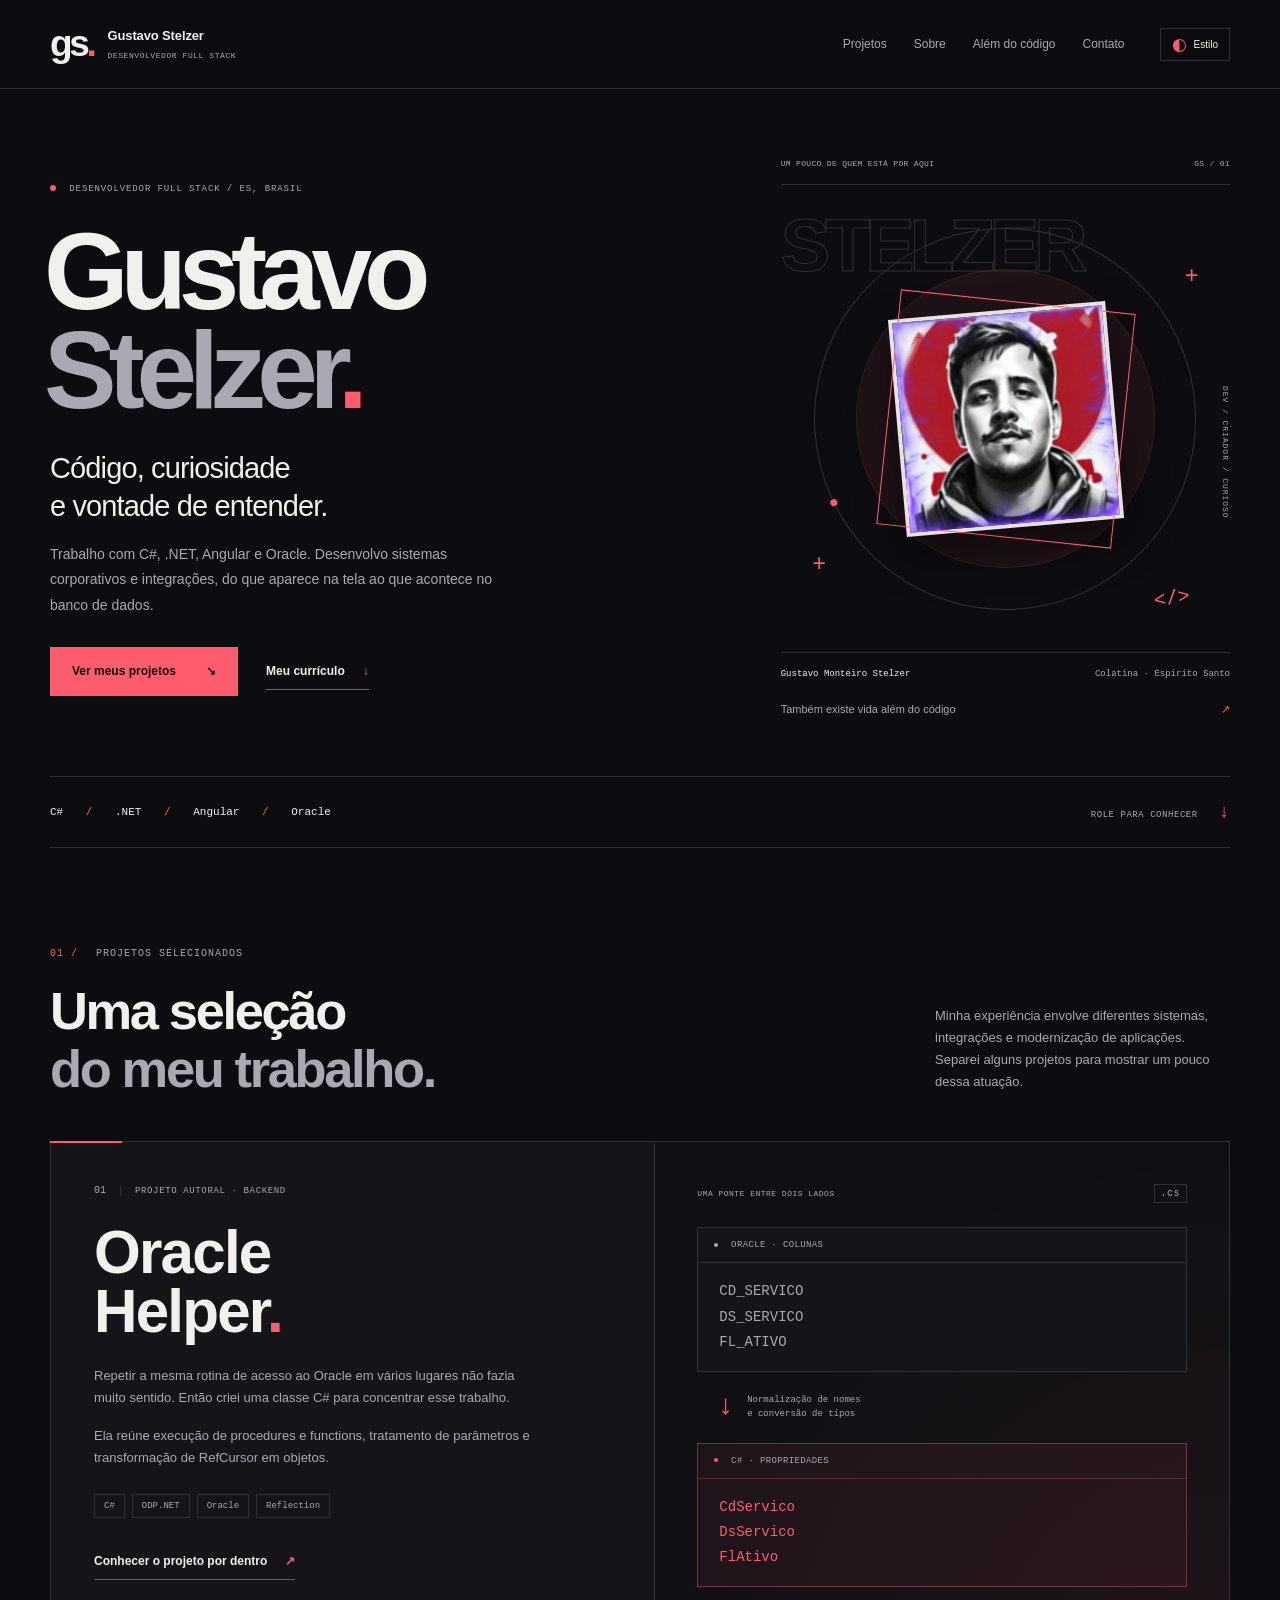
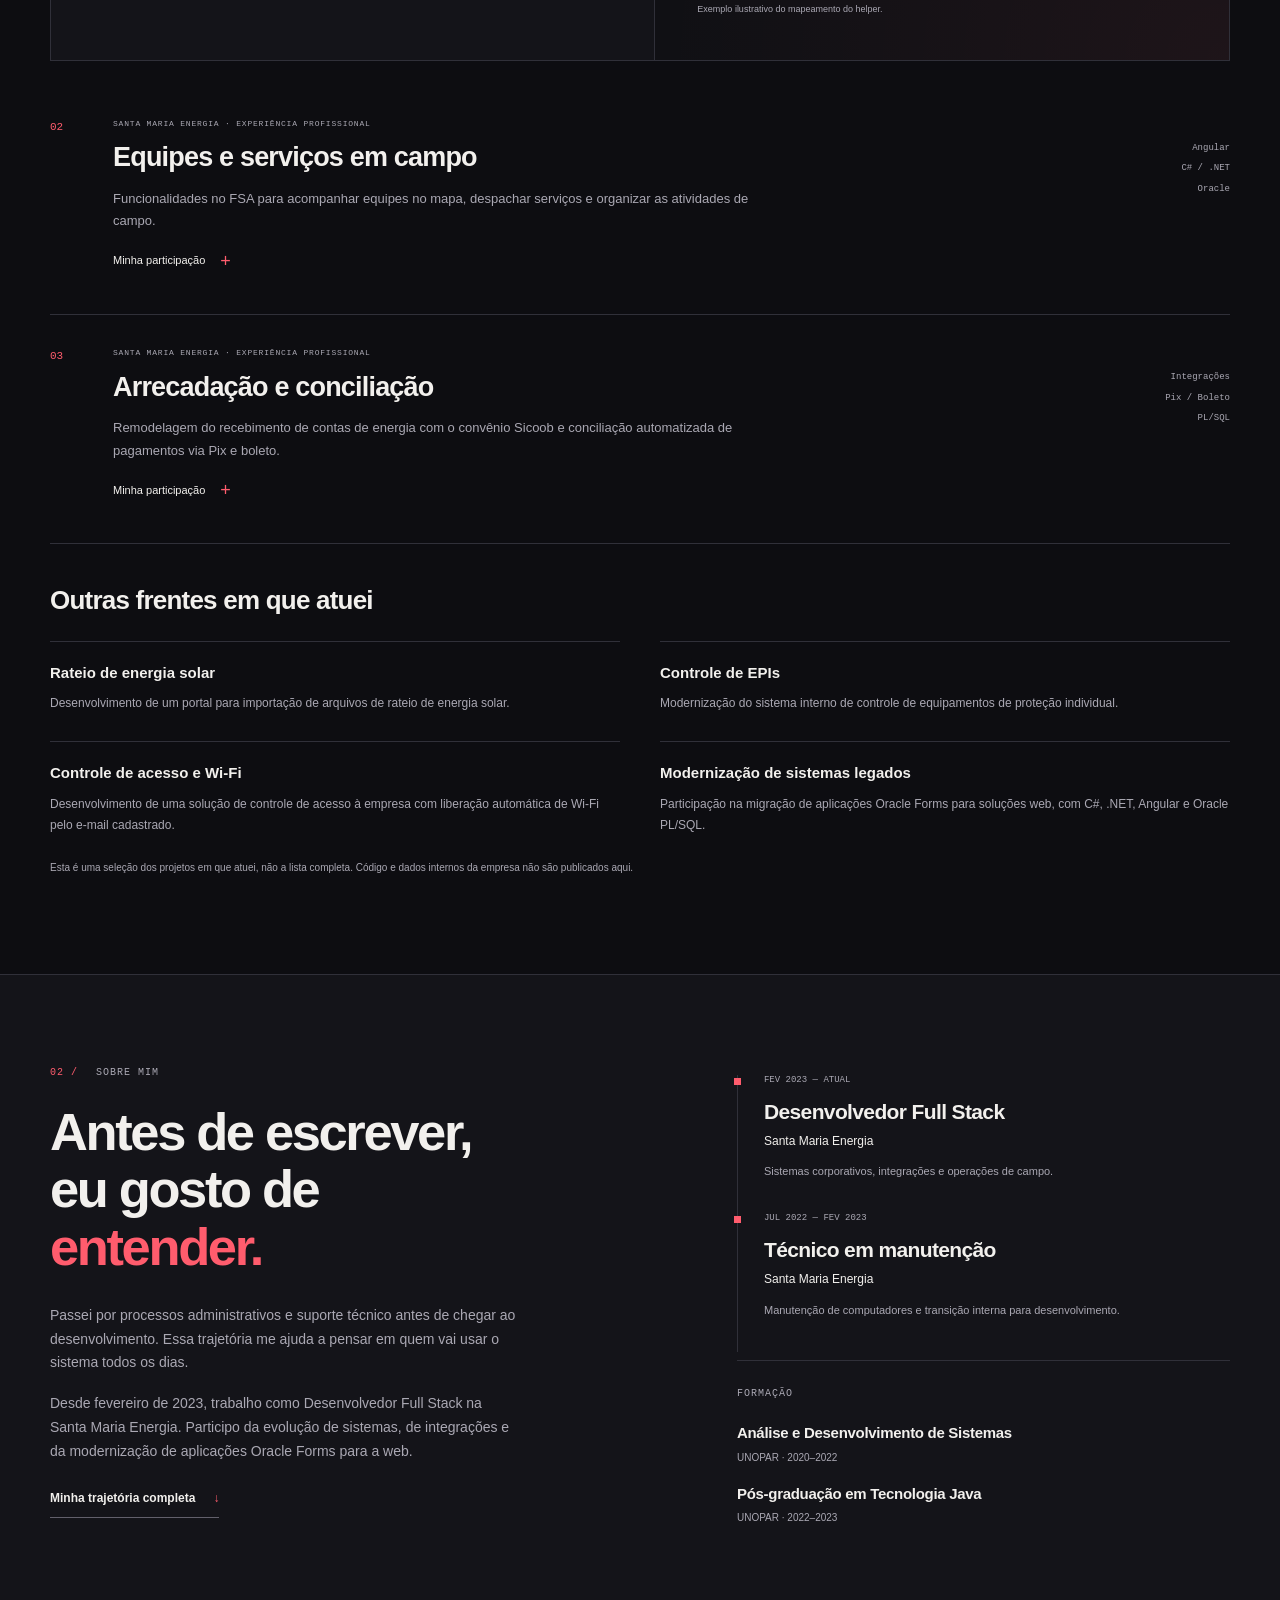
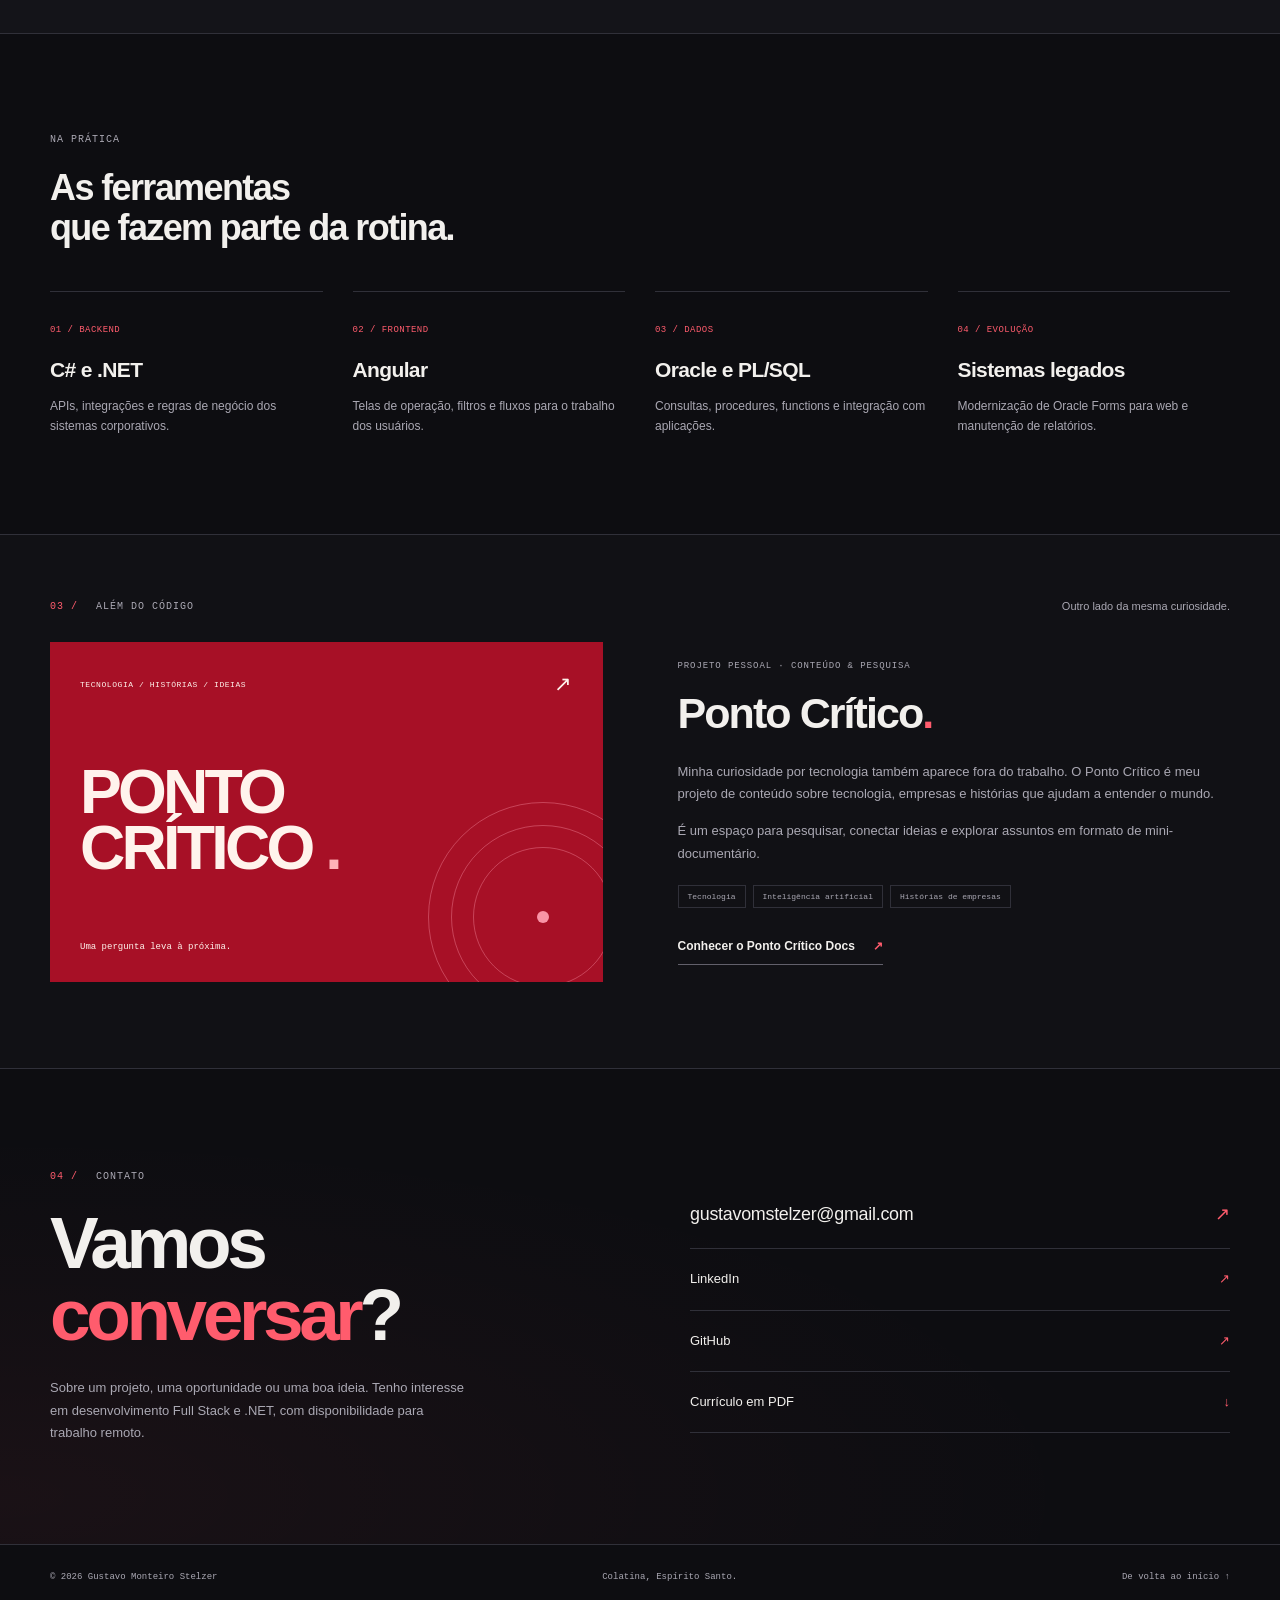
==== index.html @ 1be73c8e "Add files via upload" ====
<!doctype html>
<html lang="pt-BR" data-accent="red">
  <head>
    <meta charset="utf-8">
    <meta name="viewport" content="width=device-width, initial-scale=1">
    <meta name="theme-color" content="#0d0d11">
    <meta name="color-scheme" content="dark">
    <style>
      html { color-scheme: dark; }
      body { margin: 0; background: #0d0d11; color: #f2f0ed; }
    </style>
    <title>Gustavo Stelzer — Desenvolvedor Full Stack</title>
    <meta name="description" content="Sou Gustavo Monteiro Stelzer, desenvolvedor Full Stack. Conheça meu trabalho com C#, .NET, Angular e Oracle, o Oracle Helper e o Ponto Crítico.">
    <meta property="og:title" content="Gustavo Stelzer — Código e curiosidade">
    <meta property="og:description" content="Desenvolvimento Full Stack, Oracle Helper e um pouco do que me move além do código.">
    <meta property="og:type" content="website">
    <meta property="og:locale" content="pt_BR">
    <meta property="og:url" content="https://gustavomstelzer.github.io/">
    <link rel="canonical" href="https://gustavomstelzer.github.io/">
    <link rel="icon" type="image/svg+xml" href="assets/img/favicon.svg">
    <link rel="stylesheet" href="assets/css/portfolio.css">
    <script src="assets/js/config.js" defer></script>
    <script src="assets/js/theme.js" defer></script>
    <script src="assets/js/portfolio.js" defer></script>
  </head>
  <body>
    <a class="skip-link" href="#conteudo">Pular para o conteúdo</a>
    <div class="scroll-progress" aria-hidden="true">
      <span data-scroll-progress></span>
    </div>
    <header class="site-header">
      <div class="container header-inner">
        <a class="brand" href="./" aria-label="Gustavo Stelzer, início"><span class="brand-monogram" aria-hidden="true">gs<span>.</span></span><span class="brand-name">Gustavo Stelzer<small>Desenvolvedor Full Stack</small></span></a>
        <nav id="menu-principal" class="main-nav" aria-label="Navegação principal">
          <a href="#projetos">Projetos</a>
          <a href="#sobre">Sobre</a>
          <a href="#alem-do-codigo">Além do código</a>
          <a href="#contato">Contato</a>
        </nav>
        <div class="header-controls">
          <details class="appearance" data-appearance="" hidden="">
            <summary aria-label="Personalizar aparência"><span class="appearance-icon" aria-hidden="true">◐</span><span>Estilo</span></summary>
            <div class="appearance-panel" role="group" aria-label="Preferências de aparência">
              <p class="control-label">Cor de destaque</p>
              <div class="accent-options">
                <button type="button" data-set-accent="red" aria-pressed="true"><i class="swatch swatch-red" aria-hidden="true"></i>Vermelho</button>
                <button type="button" data-set-accent="violet" aria-pressed="false"><i class="swatch swatch-violet" aria-hidden="true"></i>Roxo</button>
                <button type="button" data-set-accent="ice" aria-pressed="false"><i class="swatch swatch-ice" aria-hidden="true"></i>Gelo</button>
              </div>
              <label class="motion-control"><input type="checkbox" data-reduce-motion> Reduzir movimentos</label>
              <p class="appearance-note" data-appearance-note role="status">Suas preferências ficam neste navegador.</p>
            </div>
          </details>
          <button class="menu-toggle" type="button" aria-controls="menu-principal" aria-expanded="false">Menu <span aria-hidden="true">+</span></button>
        </div>
      </div>
    </header>
    <main id="conteudo">
      <section class="hero container" aria-labelledby="hero-title">
        <div class="hero-copy">
          <p class="eyebrow hero-eyebrow"><span class="small-dot" aria-hidden="true"></span> Desenvolvedor Full Stack / ES, Brasil</p>
          <h1 id="hero-title">Gustavo<br><span class="surname">Stelzer<span class="title-dot">.</span></span></h1>
          <p class="hero-statement">Código, curiosidade<br>e vontade de entender.</p>
          <p class="hero-description">Trabalho com C#, .NET, Angular e Oracle. Desenvolvo sistemas corporativos e integrações, do que aparece na tela ao que acontece no banco de dados.</p>
          <div class="actions">
            <a class="button button-primary" href="#projetos">Ver meus projetos <span aria-hidden="true">↘</span></a>
            <a class="text-link" href="assets/curriculo-gustavo-stelzer.pdf" download>Meu currículo <span aria-hidden="true">↓</span></a>
          </div>
        </div>
        <figure class="portrait-composition">
          <div class="portrait-topline">
            <span>UM POUCO DE QUEM ESTÁ POR AQUI</span>
            <span aria-hidden="true">GS / 01</span>
          </div>
          <div class="portrait-stage">
            <span class="portrait-word" aria-hidden="true">STELZER</span>
            <span class="portrait-orbit" aria-hidden="true"></span>
            <span class="crosshair crosshair-a" aria-hidden="true">+</span>
            <span class="crosshair crosshair-b" aria-hidden="true">+</span>
            <div class="portrait-frame">
              <img src="assets/img/gustavo-stelzer.png" alt="Retrato de Gustavo Stelzer em preto e branco, com elementos vermelhos e roxos." width="163" height="163" fetchpriority="high" decoding="async">
            </div>
            <span class="portrait-side" aria-hidden="true">DEV / CRIADOR / CURIOSO</span>
            <span class="portrait-caption-mark" aria-hidden="true">&lt;/&gt;</span>
          </div>
          <figcaption>
            <span>Gustavo Monteiro Stelzer</span>
            <span>Colatina · Espírito Santo</span>
          </figcaption>
          <a class="portrait-link" href="#alem-do-codigo">Também existe vida além do código <span aria-hidden="true">↗</span></a>
        </figure>
        <div class="hero-bottom">
          <p>C# <span>/</span> .NET <span>/</span> Angular <span>/</span> Oracle</p>
          <a href="#projetos">Role para conhecer <span class="scroll-arrow" aria-hidden="true">↓</span></a>
        </div>
      </section>
      <section id="projetos" class="section container" aria-labelledby="projects-title">
        <div class="section-heading" data-reveal="">
          <div>
            <p class="eyebrow"><span class="section-index">01 /</span> Projetos selecionados</p>
            <h2 id="projects-title">Uma seleção<br><span class="muted-heading">do meu trabalho.</span></h2>
          </div>
          <p>Minha experiência envolve diferentes sistemas, integrações e modernização de aplicações. Separei alguns projetos para mostrar um pouco dessa atuação.</p>
        </div>
        <article class="featured-project" data-reveal="">
          <div class="featured-copy">
            <p class="project-index">01 <span>Projeto autoral · Backend</span></p>
            <h3>Oracle<br>Helper<span class="title-dot">.</span></h3>
            <p>Repetir a mesma rotina de acesso ao Oracle em vários lugares não fazia muito sentido. Então criei uma classe C# para concentrar esse trabalho.</p>
            <p>Ela reúne execução de procedures e functions, tratamento de parâmetros e transformação de RefCursor em objetos.</p>
            <ul class="tags" aria-label="Tecnologias do Oracle Helper">
              <li>C#</li>
              <li>ODP.NET</li>
              <li>Oracle</li>
              <li>Reflection</li>
            </ul>
            <a class="text-link project-link" href="projetos/oracle-helper.html">Conhecer o projeto por dentro <span aria-hidden="true">↗</span></a>
          </div>
          <div class="mapping-visual">
            <div class="mapping-heading">
              <span>UMA PONTE ENTRE DOIS LADOS</span>
              <span class="small-tag">.cs</span>
            </div>
            <div class="mapping-block">
              <span class="block-label"><span class="small-dot" aria-hidden="true"></span> ORACLE · COLUNAS</span>
              <code>CD_SERVICO<br>DS_SERVICO<br>FL_ATIVO</code>
            </div>
            <div class="mapping-connector">
              <span aria-hidden="true">↓</span>
              <span>Normalização de nomes<br>e conversão de tipos</span>
            </div>
            <div class="mapping-block mapping-block-bottom">
              <span class="block-label"><span class="small-dot" aria-hidden="true"></span> C# · PROPRIEDADES</span>
              <code>CdServico<br>DsServico<br>FlAtivo</code>
            </div>
            <p>Exemplo ilustrativo do mapeamento do helper.</p>
          </div>
        </article>
        <div class="project-list">
          <article class="project-row" data-reveal="">
            <div class="project-number">02</div>
            <div class="project-row-body">
              <p class="eyebrow">Santa Maria Energia · Experiência profissional</p>
              <h3>Equipes e serviços em campo</h3>
              <p>Funcionalidades no FSA para acompanhar equipes no mapa, despachar serviços e organizar as atividades de campo.</p>
              <details>
                <summary>Minha participação <span aria-hidden="true">+</span></summary>
                <div class="detail-content">
                  <p>Atuação na interface Angular e nas integrações com o backend em C# e Oracle, conectando a visualização das equipes ao fluxo de serviços da operação.</p>
                  <p>O trabalho envolve filtros, apresentação das informações no mapa e acompanhamento das situações dos serviços.</p>
                </div>
              </details>
            </div>
            <ul class="project-tech" aria-label="Tecnologias">
              <li>Angular</li>
              <li>C# / .NET</li>
              <li>Oracle</li>
            </ul>
          </article>
          <article class="project-row" data-reveal="">
            <div class="project-number">03</div>
            <div class="project-row-body">
              <p class="eyebrow">Santa Maria Energia · Experiência profissional</p>
              <h3>Arrecadação e conciliação</h3>
              <p>Remodelagem do recebimento de contas de energia com o convênio Sicoob e conciliação automatizada de pagamentos via Pix e boleto.</p>
              <details>
                <summary>Minha participação <span aria-hidden="true">+</span></summary>
                <div class="detail-content">
                  <p>Atuação na integração entre os sistemas corporativos e os recebimentos bancários, com atenção ao processamento e à conciliação das informações.</p>
                  <p>Entender a regra de negócio e acompanhar o retorno de cada integração faz parte desse trabalho.</p>
                </div>
              </details>
            </div>
            <ul class="project-tech" aria-label="Áreas">
              <li>Integrações</li>
              <li>Pix / Boleto</li>
              <li>PL/SQL</li>
            </ul>
          </article>
        </div>
        <section class="other-projects" aria-labelledby="other-projects-title" data-reveal="">
          <h3 id="other-projects-title">Outras frentes em que atuei</h3>
          <dl class="other-projects-list">
            <div>
              <dt>Rateio de energia solar</dt>
              <dd>Desenvolvimento de um portal para importação de arquivos de rateio de energia solar.</dd>
            </div>
            <div>
              <dt>Controle de EPIs</dt>
              <dd>Modernização do sistema interno de controle de equipamentos de proteção individual.</dd>
            </div>
            <div>
              <dt>Controle de acesso e Wi-Fi</dt>
              <dd>Desenvolvimento de uma solução de controle de acesso à empresa com liberação automática de Wi-Fi pelo e-mail cadastrado.</dd>
            </div>
            <div>
              <dt>Modernização de sistemas legados</dt>
              <dd>Participação na migração de aplicações Oracle Forms para soluções web, com C#, .NET, Angular e Oracle PL/SQL.</dd>
            </div>
          </dl>
        </section>
        <p class="section-footnote">Esta é uma seleção dos projetos em que atuei, não a lista completa. Código e dados internos da empresa não são publicados aqui.</p>
      </section>
      <section id="sobre" class="about-section" aria-labelledby="about-title">
        <div class="container about-grid">
          <div data-reveal="">
            <p class="eyebrow"><span class="section-index">02 /</span> Sobre mim</p>
            <h2 id="about-title">Antes de escrever,<br>eu gosto de<br><span class="accent-text">entender.</span></h2>
            <p>Passei por processos administrativos e suporte técnico antes de chegar ao desenvolvimento. Essa trajetória me ajuda a pensar em quem vai usar o sistema todos os dias.</p>
            <p>Desde fevereiro de 2023, trabalho como Desenvolvedor Full Stack na Santa Maria Energia. Participo da evolução de sistemas, de integrações e da modernização de aplicações Oracle Forms para a web.</p>
            <a class="text-link" href="assets/curriculo-gustavo-stelzer.pdf" download>Minha trajetória completa <span aria-hidden="true">↓</span></a>
          </div>
          <div class="trajectory" data-reveal="">
            <div class="timeline-item">
              <span class="timeline-date">FEV 2023 — ATUAL</span>
              <h3>Desenvolvedor Full Stack</h3>
              <p>Santa Maria Energia</p>
              <small>Sistemas corporativos, integrações e operações de campo.</small>
            </div>
            <div class="timeline-item">
              <span class="timeline-date">JUL 2022 — FEV 2023</span>
              <h3>Técnico em manutenção</h3>
              <p>Santa Maria Energia</p>
              <small>Manutenção de computadores e transição interna para desenvolvimento.</small>
            </div>
            <div class="education-block">
              <p class="eyebrow">Formação</p>
              <h3>Análise e Desenvolvimento de Sistemas</h3>
              <p>UNOPAR · 2020–2022</p>
              <h3>Pós-graduação em Tecnologia Java</h3>
              <p>UNOPAR · 2022–2023</p>
            </div>
          </div>
        </div>
      </section>
      <section class="section container expertise-section" aria-labelledby="expertise-title">
        <div class="section-heading compact-heading" data-reveal="">
          <div>
            <p class="eyebrow">Na prática</p>
            <h2 id="expertise-title">As ferramentas<br>que fazem parte da rotina.</h2>
          </div>
        </div>
        <div class="expertise-grid">
          <div data-reveal="">
            <span class="expertise-no">01 / BACKEND</span>
            <h3>C# e .NET</h3>
            <p>APIs, integrações e regras de negócio dos sistemas corporativos.</p>
          </div>
          <div data-reveal="">
            <span class="expertise-no">02 / FRONTEND</span>
            <h3>Angular</h3>
            <p>Telas de operação, filtros e fluxos para o trabalho dos usuários.</p>
          </div>
          <div data-reveal="">
            <span class="expertise-no">03 / DADOS</span>
            <h3>Oracle e PL/SQL</h3>
            <p>Consultas, procedures, functions e integração com aplicações.</p>
          </div>
          <div data-reveal="">
            <span class="expertise-no">04 / EVOLUÇÃO</span>
            <h3>Sistemas legados</h3>
            <p>Modernização de Oracle Forms para web e manutenção de relatórios.</p>
          </div>
        </div>
      </section>
      <section id="alem-do-codigo" class="creative-section" aria-labelledby="creative-title">
        <div class="container">
          <div class="creative-heading" data-reveal="">
            <p class="eyebrow"><span class="section-index">03 /</span> Além do código</p>
            <p>Outro lado da mesma curiosidade.</p>
          </div>
          <article class="creative-feature" data-reveal="">
            <div class="critical-poster" aria-label="Ponto Crítico, projeto de conteúdo">
              <div class="poster-label">
                <span>TECNOLOGIA / HISTÓRIAS / IDEIAS</span>
                <span aria-hidden="true">↗</span>
              </div>
              <div class="critical-wordmark" aria-hidden="true">
                PONTO
                <br>
                CRÍTICO
                <span>.</span>
              </div>
              <span class="critical-target" aria-hidden="true"><i></i></span>
              <p class="poster-bottom">Uma pergunta leva à próxima.</p>
            </div>
            <div class="creative-copy">
              <p class="eyebrow">Projeto pessoal · Conteúdo &amp; pesquisa</p>
              <h2 id="creative-title">Ponto Crítico<span class="title-dot">.</span></h2>
              <p>Minha curiosidade por tecnologia também aparece fora do trabalho. O Ponto Crítico é meu projeto de conteúdo sobre tecnologia, empresas e histórias que ajudam a entender o mundo.</p>
              <p>É um espaço para pesquisar, conectar ideias e explorar assuntos em formato de mini-documentário.</p>
              <ul class="tags" aria-label="Temas do projeto">
                <li>Tecnologia</li>
                <li>Inteligência artificial</li>
                <li>Histórias de empresas</li>
              </ul>
              <a class="text-link" href="https://www.youtube.com/@PontoCriticoDocs" target="_blank" rel="noopener noreferrer">Conhecer o Ponto Crítico Docs <span aria-hidden="true">↗</span></a>
            </div>
          </article>
        </div>
      </section>
      <section id="contato" class="contact-section" aria-labelledby="contact-title">
        <div class="container contact-inner">
          <div data-reveal="">
            <p class="eyebrow"><span class="section-index">04 /</span> Contato</p>
            <h2 id="contact-title">Vamos<br><span class="accent-text">conversar<span class="contact-dot">?</span></span></h2>
            <p>Sobre um projeto, uma oportunidade ou uma boa ideia. Tenho interesse em desenvolvimento Full Stack e .NET, com disponibilidade para trabalho remoto.</p>
          </div>
          <div class="contact-links" data-reveal="">
            <a class="contact-email" href="mailto:gustavomstelzer@gmail.com">gustavomstelzer@gmail.com <span aria-hidden="true">↗</span></a>
            <a href="https://www.linkedin.com/in/gustavo-monteiro-stelzer-5a4586208/" target="_blank" rel="noopener noreferrer">LinkedIn <span aria-hidden="true">↗</span></a>
            <a href="https://github.com/GustavoMStelzer" target="_blank" rel="noopener noreferrer">GitHub <span aria-hidden="true">↗</span></a>
            <a href="assets/curriculo-gustavo-stelzer.pdf" download>Currículo em PDF <span aria-hidden="true">↓</span></a>
          </div>
        </div>
      </section>
    </main>
    <footer class="site-footer">
      <div class="container footer-inner">
        <p>© <span data-year>2026</span> Gustavo Monteiro Stelzer</p>
        <span>Colatina, Espírito Santo.</span>
        <a href="#conteudo">De volta ao início <span aria-hidden="true">↑</span></a>
      </div>
    </footer>
  </body>
</html>
---- assets/css/portfolio.css ----
/* Cores e tipografia */
:root {
  color-scheme: dark;
  --bg: #0d0d11;
  --surface: #141419;
  --surface-high: #1b1b23;
  --ink: #f2f0ed;
  --muted: #aaa8b3;
  --line: #303039;
  --accent: #ff5c6d;
  --accent-rgb: 255 92 109;
  --accent-ink: #140a0d;
  --sans: 'Segoe UI', Arial, Helvetica, sans-serif;
  --mono: 'Cascadia Code', Consolas, 'Liberation Mono', monospace;
  --reveal-distance: 24px;
}

:root[data-accent="violet"] {
  --accent: #b899ff;
  --accent-rgb: 184 153 255;
  --accent-ink: #130d1c;
}

:root[data-accent="ice"] {
  --accent: #87d6df;
  --accent-rgb: 135 214 223;
  --accent-ink: #0a1415;
}

* {
  box-sizing: border-box;
}

html {
  scroll-behavior: smooth;
  scroll-padding-top: 110px;
}

body {
  margin: 0;
  background: var(--bg);
  color: var(--ink);
  font-family: var(--sans);
  font-size: 16px;
  line-height: 1.7;
  -webkit-font-smoothing: antialiased;
}

::selection {
  color: var(--accent-ink);
  background: var(--accent);
}

a {
  color: inherit;
  text-decoration: none;
}

button,input {
  font: inherit;
}

a,button,summary {
  -webkit-tap-highlight-color: transparent;
}

a: focus-visible,button:focus-visible,summary:focus-visible,input:focus-visible,[tabindex]:focus-visible {
  outline: 2px solid var(--accent);
  outline-offset: 5px;
}

p {
  margin: 0 0 1.2em;
}

h1,h2,h3 {
  margin: 0;
  font-weight: 650;
  line-height: 1.1;
  letter-spacing: -.045em;
}

h2 {
  font-size: clamp(34px,4.1vw,56px);
}

h3 {
  letter-spacing: -.03em;
}

h1 em,h2 em {
  font-style: normal;
  color: var(--accent);
}

img,svg {
  max-width: 100%;
}

pre,code {
  font-family: var(--mono);
}

[hidden] {
  display: none!important;
}

.container {
  width: min(1180px,calc(100% - 96px));
  margin-inline: auto;
}

.skip-link {
  position: fixed;
  top: -90px;
  left: 20px;
  z-index: 100;
  padding: 12px 20px;
  background: var(--accent);
  color: var(--accent-ink);
}

.skip-link:focus {
  top: 14px;
}

.scroll-progress {
  position: fixed;
  top: 0;
  left: 0;
  width: 100%;
  height: 2px;
  z-index: 50;
  pointer-events: none;
}

.scroll-progress span {
  display: block;
  width: 100%;
  height: 100%;
  background: var(--accent);
  transform: scaleX(0);
  transform-origin: left;
}

.site-header {
  position: sticky;
  top: 0;
  z-index: 30;
  background: rgba(13,13,17,.96);
  border-bottom: 1px solid var(--line);
}

@supports (backdrop-filter:blur(12px)) {
  .site-header {
    background: rgba(13,13,17,.88);
    backdrop-filter: blur(16px);
  }
}

.header-inner {
  display: flex;
  align-items: center;
  gap: 35px;
  min-height: 88px;
}

.brand {
  display: inline-flex;
  align-items: center;
  gap: 14px;
  line-height: 1.25;
  white-space: nowrap;
}

.brand-monogram {
  font-size: 37px;
  font-weight: 800;
  letter-spacing: -.09em;
}

.brand-monogram>span {
  color: var(--accent);
}

.brand-name {
  font-size: 13px;
  font-weight: 600;
  letter-spacing: -.01em;
}

.brand small {
  display: block;
  color: var(--muted);
  text-transform: uppercase;
  font: 8px var(--mono);
  letter-spacing: .07em;
  margin-top: 6px;
}

.main-nav {
  display: flex;
  align-items: center;
  gap: 27px;
  margin-left: auto;
  font-size: 12px;
}

.main-nav>a {
  position: relative;
  padding-block: 12px;
  white-space: nowrap;
  color: var(--muted);
  transition: color .2s;
}

.main-nav>a:hover,.main-nav>a:focus-visible {
  color: var(--ink);
}

.main-nav>a:after {
  content: '';
  position: absolute;
  inset: auto 0 5px;
  height: 1px;
  background: var(--accent);
  transform: scaleX(0);
  transform-origin: left;
  transition: transform .25s;
}

.main-nav>a:hover:after {
  transform: scaleX(1);
}

.header-controls {
  display: flex;
  align-items: center;
  gap: 10px;
}

.menu-toggle {
  display: none;
}

.appearance {
  position: relative;
}

.appearance summary {
  list-style: none;
  display: flex;
  align-items: center;
  gap: 7px;
  cursor: pointer;
  padding: 7px 11px;
  border: 1px solid var(--line);
  font-size: 10px;
}

.appearance summary::-webkit-details-marker {
  display: none;
}

.appearance-icon {
  color: var(--accent);
  font-size: 17px;
  line-height: 1;
}

.appearance-panel {
  position: absolute;
  top: calc(100% + 16px);
  right: 0;
  width: 267px;
  padding: 20px;
  border: 1px solid var(--line);
  background: var(--surface);
  box-shadow: 0 18px 50px #0008;
  z-index: 35;
}

.control-label {
  font: 10px var(--mono);
  text-transform: uppercase;
  letter-spacing: .08em;
  margin: 0 0 15px;
}

.accent-options {
  display: flex;
  gap: 6px;
}

.accent-options button {
  border: 1px solid var(--line);
  background: var(--bg);
  color: var(--muted);
  display: grid;
  justify-items: center;
  gap: 7px;
  padding: 10px 8px;
  flex: 1;
  cursor: pointer;
  font-size: 10px;
}

.accent-options button[aria-pressed="true"] {
  color: var(--ink);
  border-color: var(--accent);
  background: rgb(var(--accent-rgb) / .07);
}

.swatch {
  width: 15px;
  height: 15px;
  border-radius: 50%;
  display: block;
}

.swatch-red {
  background: #ff5c6d;
}

.swatch-violet {
  background: #b899ff;
}

.swatch-ice {
  background: #87d6df;
}

.motion-control {
  display: flex;
  align-items: center;
  gap: 8px;
  font-size: 12px;
  margin-top: 20px;
  cursor: pointer;
}

.motion-control input {
  accent-color: var(--accent);
  width: 16px;
  height: 16px;
}

.appearance-note {
  color: var(--muted);
  font-size: 10px;
  margin: 12px 0 0;
  line-height: 1.6;
}

.hero {
  display: grid;
  grid-template-columns: 1.25fr .85fr;
  gap: 45px 70px;
  align-items: center;
  padding-top: 70px;
}

.eyebrow {
  text-transform: uppercase;
  color: var(--muted);
  font: 10px/1.6 var(--mono);
  letter-spacing: .1em;
  margin-bottom: 22px;
}

.small-dot {
  width: 6px;
  height: 6px;
  display: inline-block;
  background: var(--accent);
  border-radius: 50%;
  vertical-align: middle;
  margin-right: 7px;
}

.hero-eyebrow {
  margin-bottom: 26px;
  font-size: 9px;
}

.hero h1 {
  font-size: clamp(66px,8.5vw,118px);
  font-weight: 800;
  line-height: .91;
  letter-spacing: -.075em;
  margin-left: -6px;
}

.surname {
  color: var(--muted);
}

.title-dot,.accent-text,.section-index {
  color: var(--accent);
}

.section-index {
  margin-right: 11px;
}

.hero-statement {
  font-size: clamp(20px,2.3vw,29px);
  line-height: 1.3;
  letter-spacing: -.03em;
  margin-top: 30px;
  margin-bottom: 16px;
}

.hero-description {
  font-size: 14px;
  max-width: 470px;
  color: var(--muted);
  line-height: 1.85;
  margin-bottom: 28px;
}

.actions {
  display: flex;
  align-items: center;
  gap: 28px;
  flex-wrap: wrap;
}

.button {
  display: inline-flex;
  align-items: center;
  justify-content: space-between;
  gap: 30px;
  min-height: 49px;
  padding: 13px 21px;
  font-size: 12px;
  font-weight: 650;
  border: 1px solid transparent;
  transition: transform .2s,background .2s;
  cursor: pointer;
}

.button-primary {
  background: var(--accent);
  color: var(--accent-ink);
}

.button-primary:hover {
  transform: translateY(-3px);
  background: var(--ink);
}

.button-secondary {
  border-color: var(--line);
  color: var(--ink);
}

.button-secondary:hover {
  background: var(--surface-high);
}

.text-link {
  display: inline-flex;
  align-items: center;
  gap: 18px;
  font-size: 12px;
  font-weight: 600;
  padding-block: 8px;
  border-bottom: 1px solid #62606b;
}

.text-link span {
  color: var(--accent);
  transition: transform .2s;
}

.text-link:hover {
  color: var(--accent);
  border-color: var(--accent);
}

.text-link:hover span {
  transform: translate(2px,-2px);
}

.portrait-composition {
  min-width: 0;
  margin: 0;
  position: relative;
}

.portrait-topline {
  display: flex;
  justify-content: space-between;
  gap: 20px;
  color: var(--muted);
  font: 8px var(--mono);
  letter-spacing: .04em;
  padding-bottom: 16px;
  border-bottom: 1px solid var(--line);
}

.portrait-topline span:first-child {
  max-width: 190px;
}

.portrait-stage {
  position: relative;
  aspect-ratio: 1/1.04;
  display: flex;
  align-items: center;
  justify-content: center;
  overflow: hidden;
  isolation: isolate;
}

.portrait-stage:before {
  content: '';
  position: absolute;
  width: 66%;
  aspect-ratio: 1;
  border-radius: 50%;
  background: rgb(var(--accent-rgb) / .075);
  border: 1px solid rgb(var(--accent-rgb) / .12);
}

.portrait-word {
  position: absolute;
  top: 24px;
  left: 0;
  color: transparent;
  -webkit-text-stroke: 1px #303039;
  font-size: clamp(53px,5.8vw,82px);
  font-weight: 800;
  letter-spacing: -.07em;
  line-height: 1;
}

.portrait-orbit {
  position: absolute;
  width: 85%;
  aspect-ratio: 1;
  border: 1px solid var(--line);
  border-radius: 50%;
  transform: rotate(-25deg);
}

.portrait-orbit:after {
  content: '';
  position: absolute;
  top: 50%;
  left: -4px;
  width: 7px;
  height: 7px;
  border-radius: 50%;
  background: var(--accent);
}

.portrait-frame {
  position: relative;
  width: clamp(163px,17vw,225px);
  aspect-ratio: 1;
  transform: rotate(-5deg);
  z-index: 2;
  border: 4px solid #e8e2e7;
  box-shadow: 0 18px 45px #0007;
}

.portrait-frame:before {
  content: '';
  position: absolute;
  inset: -13px;
  border: 1px solid var(--accent);
  transform: rotate(11deg);
  z-index: -1;
}

.portrait-frame img {
  display: block;
  width: 100%;
  height: 100%;
  object-fit: cover;
}

.crosshair {
  position: absolute;
  color: var(--accent);
  font: 23px var(--mono);
}

.crosshair-a {
  top: 17%;
  right: 7%;
}

.crosshair-b {
  bottom: 16%;
  left: 7%;
}

.portrait-side {
  position: absolute;
  right: 0;
  top: 43%;
  writing-mode: vertical-rl;
  font: 8px var(--mono);
  letter-spacing: .12em;
  color: var(--muted);
}

.portrait-caption-mark {
  position: absolute;
  right: 9%;
  bottom: 9%;
  color: var(--accent);
  font: 20px var(--mono);
  transform: rotate(-9deg);
}

.portrait-composition figcaption {
  border-top: 1px solid var(--line);
  padding-top: 16px;
  display: flex;
  justify-content: space-between;
  flex-wrap: wrap;
  gap: 8px;
  font: 9px var(--mono);
  color: var(--muted);
}

.portrait-composition figcaption span:first-child {
  color: var(--ink);
}

.portrait-link {
  display: flex;
  justify-content: space-between;
  gap: 12px;
  margin-top: 21px;
  font-size: 11px;
  color: var(--muted);
}

.portrait-link span {
  color: var(--accent);
}

.portrait-link:hover {
  color: var(--ink);
}

.hero-bottom {
  grid-column: 1/-1;
  display: flex;
  align-items: center;
  justify-content: space-between;
  gap: 25px;
  padding-block: 25px;
  margin-top: 12px;
  border-block: 1px solid var(--line);
}

.hero-bottom p {
  margin: 0;
  font: 11px var(--mono);
}

.hero-bottom p span {
  color: var(--accent);
  margin-inline: 16px;
}

.hero-bottom a {
  font: 9px var(--mono);
  text-transform: uppercase;
  letter-spacing: .06em;
  color: var(--muted);
}

.scroll-arrow {
  display: inline-block;
  color: var(--accent);
  margin-left: 15px;
  font-size: 18px;
}

.section {
  padding-block: 98px;
}

.section-heading {
  display: flex;
  align-items: flex-end;
  justify-content: space-between;
  gap: 50px;
  margin-bottom: 44px;
}

.section-heading .eyebrow {
  margin-bottom: 20px;
}

.section-heading>p {
  font-size: 13px;
  color: var(--muted);
  max-width: 295px;
  margin: 0 0 4px;
}

.muted-heading {
  color: var(--muted);
}

.featured-project {
  display: grid;
  grid-template-columns: 1.05fr 1fr;
  border: 1px solid var(--line);
  background: var(--surface);
  position: relative;
}

.featured-project:before {
  content: '';
  position: absolute;
  top: -1px;
  left: -1px;
  width: 72px;
  height: 2px;
  background: var(--accent);
}

.featured-copy {
  padding: 43px;
}

.project-index {
  display: flex;
  align-items: center;
  gap: 14px;
  color: var(--muted);
  font: 10px var(--mono);
  margin-bottom: 28px;
}

.project-index span {
  border-left: 1px solid var(--line);
  padding-left: 14px;
  font-size: 9px;
  text-transform: uppercase;
  letter-spacing: .07em;
}

.featured-copy h3 {
  font-size: clamp(40px,4.7vw,62px);
  margin-bottom: 24px;
  line-height: .97;
}

.featured-copy>p:not(.project-index) {
  color: var(--muted);
  font-size: 13px;
  max-width: 440px;
}

.tags {
  display: flex;
  flex-wrap: wrap;
  gap: 7px;
  padding: 0;
  margin: 25px 0;
  list-style: none;
}

.tags li {
  font: 9px var(--mono);
  padding: 6px 9px;
  border: 1px solid var(--line);
  color: var(--muted);
}

.project-link {
  font-size: 12px;
}

.mapping-visual {
  display: flex;
  flex-direction: column;
  justify-content: center;
  border-left: 1px solid var(--line);
  padding: 42px;
  background: radial-gradient(ellipse at bottom right,rgb(var(--accent-rgb) / .06),transparent 70%),#101014;
}

.mapping-heading {
  display: flex;
  align-items: center;
  justify-content: space-between;
  gap: 15px;
  font: 8px var(--mono);
  color: var(--muted);
  letter-spacing: .06em;
  margin-bottom: 24px;
}

.small-tag {
  padding: 3px 6px;
  border: 1px solid var(--line);
  font: 10px var(--mono);
}

.mapping-block {
  border: 1px solid var(--line);
  background: var(--surface);
}

.block-label {
  display: block;
  padding: 12px 16px;
  border-bottom: 1px solid var(--line);
  color: var(--muted);
  font: 9px var(--mono);
  letter-spacing: .04em;
}

.block-label .small-dot {
  width: 4px;
  height: 4px;
  background: var(--muted);
}

.mapping-block code {
  display: block;
  padding: 16px 21px;
  color: var(--muted);
  font-size: 14px;
  line-height: 1.8;
}

.mapping-connector {
  display: flex;
  align-items: center;
  gap: 13px;
  padding: 13px 20px;
  color: var(--muted);
  font: 9px/1.6 var(--mono);
}

.mapping-connector>span:first-child {
  color: var(--accent);
  font-size: 28px;
}

.mapping-block-bottom {
  border-color: rgb(var(--accent-rgb) / .4);
  background: rgb(var(--accent-rgb) / .06);
}

.mapping-block-bottom .block-label {
  border-color: rgb(var(--accent-rgb) / .25);
}

.mapping-block-bottom .small-dot {
  background: var(--accent);
}

.mapping-block-bottom code {
  color: var(--accent);
}

.mapping-visual>p {
  font-size: 9px;
  color: var(--muted);
  margin: 15px 0 0;
}

.project-list {
  margin-top: 25px;
}

.project-row {
  display: grid;
  grid-template-columns: 38px 1fr 125px;
  gap: 25px;
  padding: 32px 0;
  border-bottom: 1px solid var(--line);
}

.project-number {
  font: 11px var(--mono);
  color: var(--accent);
  padding-top: 3px;
}

.project-row .eyebrow {
  font-size: 8px;
  margin-bottom: 13px;
}

.project-row h3 {
  font-size: 27px;
  margin-bottom: 15px;
}

.project-row-body>p:not(.eyebrow) {
  max-width: 650px;
  color: var(--muted);
  font-size: 13px;
  margin-bottom: 7px;
}

.project-tech {
  list-style: none;
  text-align: right;
  padding: 20px 0 0;
  margin: 0;
  color: var(--muted);
  font: 9px/2.3 var(--mono);
}

.project-row summary {
  display: flex;
  align-items: center;
  gap: 15px;
  padding: 12px 0;
  width: fit-content;
  list-style: none;
  cursor: pointer;
  font-size: 11px;
}

.project-row summary::-webkit-details-marker {
  display: none;
}

.project-row summary>span {
  color: var(--accent);
  font-size: 18px;
  line-height: 1;
  transition: transform .2s;
}

.project-row details[open] summary>span {
  transform: rotate(45deg);
}

.detail-content {
  color: var(--muted);
  max-width: 640px;
  font-size: 12px;
  padding-top: 8px;
}

.other-projects {
  margin-top: 42px;
}

.other-projects h3 {
  font-size: 26px;
}

.other-projects-list {
  display: grid;
  grid-template-columns: repeat(2, minmax(0, 1fr));
  gap: 26px 40px;
  margin: 26px 0 0;
}

.other-projects-list > div {
  border-top: 1px solid var(--line);
  padding-top: 18px;
}

.other-projects-list dt {
  font-size: 15px;
  font-weight: 600;
}

.other-projects-list dd {
  margin: 8px 0 0;
  color: var(--muted);
  font-size: 12px;
  line-height: 1.8;
}

.section-footnote {
  font-size: 10px;
  color: var(--muted);
  margin: 22px 0 0;
}

.about-section {
  border-block: 1px solid var(--line);
  padding-block: 90px;
  background: var(--surface);
}

.about-grid {
  display: grid;
  grid-template-columns: 1.15fr 1fr;
  gap: 120px;
}

.about-grid h2 {
  margin-bottom: 28px;
}

.about-grid>div>p:not(.eyebrow) {
  font-size: 14px;
  color: var(--muted);
  max-width: 470px;
}

.trajectory {
  padding-top: 10px;
}

.timeline-item {
  border-left: 1px solid var(--line);
  padding: 0 0 30px 26px;
  position: relative;
}

.timeline-item:before {
  content: '';
  position: absolute;
  top: 3px;
  left: -4px;
  width: 7px;
  height: 7px;
  background: var(--accent);
}

.timeline-date {
  display: block;
  font: 9px var(--mono);
  color: var(--muted);
  margin-bottom: 15px;
}

.timeline-item h3 {
  font-size: 21px;
  margin-bottom: 8px;
}

.timeline-item p {
  font-size: 12px;
  margin-bottom: 5px;
}

.timeline-item small {
  color: var(--muted);
  font-size: 11px;
}

.education-block {
  border-top: 1px solid var(--line);
  margin-top: 8px;
  padding-top: 25px;
}

.education-block .eyebrow {
  margin-bottom: 20px;
}

.education-block h3 {
  font-size: 15px;
  letter-spacing: -.02em;
  line-height: 1.5;
}

.education-block p:not(.eyebrow) {
  color: var(--muted);
  font-size: 10px;
  margin: 4px 0 17px;
}

.compact-heading h2 {
  font-size: 36px;
}

.expertise-grid {
  display: grid;
  grid-template-columns: repeat(4,1fr);
  gap: 30px;
}

.expertise-grid>div {
  border-top: 1px solid var(--line);
  padding-top: 21px;
}

.expertise-no {
  font: 9px var(--mono);
  color: var(--accent);
  letter-spacing: .05em;
}

.expertise-grid h3 {
  font-size: 21px;
  margin: 18px 0 14px;
}

.expertise-grid p {
  font-size: 12px;
  color: var(--muted);
  margin: 0;
}

.creative-section {
  padding-block: 62px 86px;
  border-block: 1px solid var(--line);
  background: #111115;
}

.creative-heading {
  display: flex;
  justify-content: space-between;
  gap: 20px;
  align-items: center;
  margin-bottom: 26px;
}

.creative-heading .eyebrow {
  margin: 0;
}

.creative-heading>p:last-child {
  color: var(--muted);
  font-size: 11px;
  margin: 0;
}

.creative-feature {
  display: grid;
  grid-template-columns: 1fr 1fr;
  gap: 75px;
  align-items: center;
}

.critical-poster {
  background: #a71026;
  color: #fff3ec;
  position: relative;
  padding: 30px;
  min-height: 340px;
  display: flex;
  flex-direction: column;
  justify-content: space-between;
  overflow: hidden;
  isolation: isolate;
}

.poster-label {
  display: flex;
  align-items: center;
  justify-content: space-between;
  font: 8px var(--mono);
  letter-spacing: .07em;
  gap: 20px;
}

.poster-label>span:last-child {
  font-size: 21px;
}

.critical-wordmark {
  position: relative;
  z-index: 1;
  font-size: clamp(42px,4.9vw,67px);
  font-weight: 850;
  line-height: .9;
  letter-spacing: -.06em;
  margin-block: 24px;
}

.critical-wordmark>span {
  color: #ffb2b7;
}

.critical-target {
  position: absolute;
  width: 230px;
  aspect-ratio: 1;
  border: 1px solid #f994a665;
  border-radius: 50%;
  right: -55px;
  bottom: -50px;
  z-index: -1;
}

.critical-target:before,.critical-target:after {
  content: '';
  position: absolute;
  border: 1px solid #f994a665;
  border-radius: 50%;
  inset: 22px;
}

.critical-target:after {
  inset: 44px;
}

.critical-target i {
  position: absolute;
  width: 12px;
  height: 12px;
  background: #f994a6;
  border-radius: 50%;
  top: 50%;
  left: 50%;
  transform: translate(-50%,-50%);
}

.poster-bottom {
  font: 9px var(--mono);
  margin: 0;
}

.creative-copy .eyebrow {
  font-size: 9px;
  margin-bottom: 17px;
}

.creative-copy h2 {
  font-size: 43px;
  margin-bottom: 23px;
}

.creative-copy>p:not(.eyebrow) {
  color: var(--muted);
  font-size: 13px;
}

.creative-copy .tags {
  margin-block: 20px;
}

.creative-copy .tags li {
  font-size: 8px;
}

.contact-section {
  padding-block: 100px;
  background: radial-gradient(ellipse at 0 90%,rgb(var(--accent-rgb) / .055),transparent 60%);
}

.contact-inner {
  display: grid;
  grid-template-columns: 1fr 1fr;
  gap: 100px;
  align-items: center;
}

.contact-section h2 {
  font-size: clamp(45px,5.7vw,77px);
  line-height: .99;
  letter-spacing: -.06em;
}

.contact-dot {
  color: var(--ink);
}

.contact-section p:not(.eyebrow) {
  color: var(--muted);
  font-size: 13px;
  max-width: 415px;
  margin: 26px 0 0;
}

.contact-links {
  display: grid;
}

.contact-links>a {
  display: flex;
  justify-content: space-between;
  align-items: center;
  gap: 18px;
  font-size: 13px;
  padding: 19px 0;
  border-bottom: 1px solid var(--line);
}

.contact-links>a:hover {
  color: var(--accent);
}

.contact-links span {
  color: var(--accent);
}

.contact-links .contact-email {
  font-size: clamp(13px,1.4vw,19px);
  letter-spacing: -.015em;
  overflow-wrap: anywhere;
}

.site-footer {
  border-top: 1px solid var(--line);
  padding-block: 25px;
}

.footer-inner {
  display: flex;
  align-items: center;
  justify-content: space-between;
  gap: 25px;
  font: 9px/1.7 var(--mono);
  color: var(--muted);
}

.footer-inner p {
  margin: 0;
}

.footer-inner a:hover {
  color: var(--accent);
}

/* Oracle Helper */
.breadcrumb {
  font-size: 11px;
  color: var(--muted);
  padding-top: 32px;
}

.breadcrumb a:hover {
  color: var(--accent);
}

.case-hero {
  padding-block: 65px 50px;
}

.case-hero .eyebrow {
  margin-bottom: 23px;
}

.case-hero h1 {
  font-size: clamp(51px,8vw,108px);
  font-weight: 750;
  letter-spacing: -.06em;
}

.case-hero .lead {
  font-size: 24px;
  color: var(--muted);
  max-width: 620px;
  margin: 24px 0;
  line-height: 1.45;
}

.case-hero .actions {
  margin-top: 30px;
}

.case-meta {
  display: grid;
  grid-template-columns: 1.3fr 1fr 1fr;
  gap: 40px;
  border-block: 1px solid var(--line);
  padding-block: 23px;
  margin-top: 40px;
}

.case-meta span {
  display: block;
  font: 9px var(--mono);
  color: var(--muted);
  letter-spacing: .08em;
  margin-bottom: 8px;
}

.case-meta p {
  font-size: 12px;
  margin: 0;
}

.case-story {
  display: grid;
  grid-template-columns: 1fr 1.7fr;
  gap: 85px;
  padding-block: 25px 55px;
}

.case-story h2 {
  font-size: 36px;
}

.story-text {
  font-size: 14px;
  color: var(--muted);
}

.story-text p:last-child {
  margin-bottom: 0;
}

.capabilities {
  display: grid;
  grid-template-columns: repeat(3,1fr);
  border-block: 1px solid var(--line);
  margin-block: 12px 70px;
}

.capability {
  padding: 26px 25px 30px;
  border-right: 1px solid var(--line);
}

.capability:first-child {
  padding-left: 0;
}

.capability:last-child {
  border: 0;
}

.capability h3 {
  font-size: 20px;
  margin: 15px 0;
}

.capability p {
  font-size: 12px;
  color: var(--muted);
  margin: 0;
}

.examples-section {
  padding-block: 65px 70px;
  background: var(--surface);
  border-block: 1px solid var(--line);
}

.examples-intro {
  display: flex;
  align-items: flex-end;
  justify-content: space-between;
  gap: 70px;
  margin-bottom: 30px;
}

.examples-intro h2 {
  font-size: 38px;
}

.examples-intro .eyebrow {
  margin-bottom: 15px;
}

.examples-intro>p {
  max-width: 350px;
  color: var(--muted);
  font-size: 12px;
  margin: 0;
}

.example-layout {
  display: grid;
  grid-template-columns: minmax(0,1.5fr) minmax(250px,1fr);
  gap: 27px;
}

.code-window {
  min-width: 0;
  overflow: hidden;
  border: 1px solid var(--line);
  background: #0d0d12;
  color: #dfdde8;
}

.example-tabs {
  display: flex;
  gap: 0;
  border-bottom: 1px solid var(--line);
  background: #18181f;
  overflow: auto;
}

.example-tab {
  border: 0;
  border-bottom: 2px solid transparent;
  background: transparent;
  color: var(--muted);
  cursor: pointer;
  padding: 17px 19px;
  font: 11px var(--mono);
  white-space: nowrap;
}

.example-tab[aria-selected="true"] {
  background: rgb(var(--accent-rgb) / .07);
  border-bottom-color: var(--accent);
  color: var(--ink);
}

.example-tab:hover {
  color: #fff;
}

.example-panel pre {
  padding: 25px;
  font-size: 11px;
  line-height: 1.9;
  min-height: 310px;
  overflow: auto;
  margin: 0;
  tab-size: 2;
}

.syntax-comment {
  color: #92909f;
}

.syntax-keyword {
  color: #c0a4eb;
}

.syntax-string {
  color: #9eceae;
}

.syntax-method {
  color: #92d3db;
}

.example-tools {
  border-top: 1px solid var(--line);
  padding: 10px 16px;
  display: flex;
  justify-content: space-between;
  align-items: center;
  gap: 12px;
  font-size: 9px;
  color: var(--muted);
}

.copy-button {
  font-size: 10px;
  color: var(--ink);
  border: 1px solid #65616f;
  background: transparent;
  padding: 7px 12px;
  cursor: pointer;
}

.copy-button:hover {
  background: var(--surface-high);
}

.code-result {
  background: var(--bg);
  border: 1px solid var(--line);
  padding: 26px;
  min-width: 0;
  display: flex;
  flex-direction: column;
}

.code-result .eyebrow {
  font-size: 9px;
  margin-bottom: 21px;
}

.code-result h3 {
  font-size: 22px;
  margin-bottom: 17px;
}

.code-result p {
  font-size: 12px;
  color: var(--muted);
}

.result-pre {
  font: 11px/1.8 var(--mono);
  background: var(--surface);
  border: 1px solid var(--line);
  padding: 18px;
  overflow: auto;
  margin: 2px 0 18px;
  color: var(--accent);
}

.code-result small {
  font-size: 10px;
  color: var(--muted);
  margin-top: auto;
  display: block;
}

.method-section {
  padding-block: 70px;
}

.method-section h2 {
  font-size: 35px;
  margin-bottom: 30px;
}

.method-table-wrap {
  overflow: auto;
}

.method-table {
  border-collapse: collapse;
  width: 100%;
  font-size: 12px;
  text-align: left;
}

.method-table th {
  font: 9px var(--mono);
  text-transform: uppercase;
  letter-spacing: .07em;
  color: var(--muted);
}

.method-table td,.method-table th {
  padding: 16px 18px;
  border-bottom: 1px solid var(--line);
  vertical-align: top;
}

.method-table td:first-child,.method-table th:first-child {
  padding-left: 0;
}

.method-table code {
  font-size: 11px;
  color: var(--accent);
  white-space: nowrap;
}

.note-box {
  margin-top: 24px;
  padding: 20px 24px;
  border-left: 2px solid var(--accent);
  background: var(--surface);
  font-size: 12px;
  color: var(--muted);
}

.note-box p:last-child {
  margin-bottom: 0;
}

.project-end {
  border-block: 1px solid var(--line);
  background: var(--surface);
  padding-block: 50px;
}

.project-end .container {
  display: flex;
  justify-content: space-between;
  align-items: center;
  gap: 35px;
}

.project-end h2 {
  font-size: 34px;
  margin-bottom: 13px;
}

.project-end p {
  font-size: 12px;
  color: var(--muted);
  margin: 0;
  max-width: 600px;
}

.project-end .button {
  background: var(--accent);
  color: var(--accent-ink);
  flex-shrink: 0;
}

.status-message {
  min-height: 15px;
}

.empty-page {
  min-height: 75vh;
  display: grid;
  align-content: center;
  max-width: 650px;
  padding-block: 70px;
}

.empty-page h1 {
  font-size: 75px;
  margin-bottom: 20px;
}

.empty-page p {
  color: var(--muted);
}

/* O conteúdo permanece visível quando JavaScript está indisponível. */
.will-reveal {
  opacity: 0;
  transform: translateY(var(--reveal-distance));
  transition: opacity .7s ease,transform .7s cubic-bezier(.2,.7,.2,1);
}

.will-reveal.is-visible,.will-reveal:focus-within {
  opacity: 1;
  transform: none;
}

.motion-enabled .hero-copy {
  animation: enter .75s both;
}

.motion-enabled .portrait-composition {
  animation: enter 1s .12s both;
}

.motion-enabled .portrait-orbit {
  animation: orbit 35s linear infinite;
}

.motion-enabled .scroll-arrow {
  animation: nudge 2s ease-in-out 3;
}

@keyframes enter {
  from {
    opacity: 0;
    transform: translateY(18px);
  }
  to {
    opacity: 1;
    transform: none;
  }
}

@keyframes orbit {
  to {
    transform: rotate(335deg);
  }
}

@keyframes nudge {
  0%,100% {
    transform: translateY(0);
  }
  50% {
    transform: translateY(5px);
  }
}

html[data-motion="reduced"] {
  scroll-behavior: auto;
}

html[data-motion="reduced"] *,html[data-motion="reduced"] *:before,html[data-motion="reduced"] *:after {
  animation: none!important;
  transition: none!important;
}

html[data-motion="reduced"] .will-reveal {
  opacity: 1;
  transform: none;
}

@media (max-width:1100px) {
  .container {
    width: calc(100% - 64px);
  }
  .header-inner {
    gap: 25px;
  }
  .main-nav {
    gap: 20px;
  }
  .hero {
    gap: 40px;
    padding-top: 60px;
  }
  .hero h1 {
    font-size: clamp(64px,8.8vw,98px);
  }
  .portrait-topline {
    font-size: 7px;
  }
  .portrait-composition figcaption {
    font-size: 8px;
  }
  .featured-copy,.mapping-visual {
    padding: 32px;
  }
  .about-grid {
    gap: 70px;
  }
  .creative-feature {
    gap: 45px;
  }
  .contact-inner {
    gap: 60px;
  }
  .critical-poster {
    padding: 25px;
    min-height: 315px;
  }
}

@media (max-width:900px) {
  .brand-name {
    display: none;
  }
  .header-inner {
    gap: 20px;
  }
  .main-nav {
    gap: 25px;
  }
  .hero {
    grid-template-columns: 1.2fr .8fr;
    gap: 35px;
  }
  .hero-eyebrow {
    max-width: 230px;
  }
  .hero h1 {
    font-size: 77px;
  }
  .hero-description {
    font-size: 13px;
  }
  .hero-statement {
    font-size: 24px;
  }
  .portrait-word {
    font-size: 49px;
  }
  .portrait-stage {
    aspect-ratio: 1/1.15;
  }
  .portrait-side {
    font-size: 7px;
  }
  .portrait-frame {
    width: 163px;
  }
  .portrait-link {
    font-size: 9px;
  }
  .section-heading {
    gap: 35px;
  }
  .section-heading>p {
    max-width: 240px;
  }
  .featured-copy h3 {
    font-size: 47px;
  }
  .mapping-visual {
    padding: 26px;
  }
  .about-grid {
    gap: 45px;
  }
  .expertise-grid {
    gap: 22px;
  }
  .expertise-grid h3 {
    font-size: 19px;
  }
  .creative-copy h2 {
    font-size: 35px;
  }
  .critical-wordmark {
    font-size: 46px;
  }
  .creative-feature {
    gap: 35px;
  }
  .critical-poster {
    min-height: 325px;
  }
  .poster-label {
    font-size: 7px;
  }
  .contact-section h2 {
    font-size: 58px;
  }
  .contact-inner {
    gap: 40px;
  }
}

@media (max-width:760px) {
  .other-projects h3 {
    font-size: 24px;
  }
  .other-projects-list {
    grid-template-columns: 1fr;
    gap: 22px;
  }
  html {
    scroll-padding-top: 94px;
  }
  .container {
    width: calc(100% - 40px);
  }
  .header-inner {
    min-height: 75px;
    flex-wrap: wrap;
    justify-content: space-between;
    gap: 0;
    padding-block: 14px;
  }
  .brand-name {
    display: block;
    font-size: 12px;
  }
  .brand {
    gap: 10px;
  }
  .brand-monogram {
    font-size: 33px;
  }
  .brand small {
    font-size: 7px;
  }
  .header-controls {
    margin-left: auto;
  }
  .appearance summary {
    padding: 6px 9px;
  }
  .appearance summary>span:last-child {
    display: none;
  }
  .appearance-panel {
    right: -76px;
    top: calc(100% + 19px);
    width: 267px;
  }
  .main-nav {
    order: 3;
    width: 100%;
    margin-left: 0;
    padding-top: 16px;
    display: flex;
    flex-wrap: wrap;
    justify-content: space-between;
    gap: 10px 22px;
    font-size: 11px;
  }
  .main-nav>a {
    padding-block: 8px;
  }
  .js .menu-toggle {
    display: flex;
    gap: 11px;
    align-items: center;
    padding: 7px 10px;
    cursor: pointer;
    border: 1px solid var(--line);
    color: var(--ink);
    background: transparent;
    font-size: 10px;
  }
  .menu-toggle span {
    font-size: 15px;
    line-height: 1;
  }
  .js .main-nav {
    display: none;
  }
  .js .main-nav.is-open {
    display: flex;
  }
  .hero {
    grid-template-columns: 1fr;
    gap: 37px;
    padding-top: 47px;
  }
  .hero-eyebrow {
    max-width: none;
    font-size: 8px;
    margin-bottom: 24px;
  }
  .hero h1 {
    font-size: clamp(71px,15vw,109px);
    margin-left: -4px;
  }
  .hero-statement {
    font-size: 25px;
    margin-top: 28px;
  }
  .hero-description {
    max-width: 510px;
    font-size: 14px;
  }
  .actions {
    gap: 23px;
  }
  .button {
    padding: 12px 18px;
    font-size: 12px;
  }
  .text-link {
    font-size: 12px;
  }
  .portrait-composition {
    width: min(100%,430px);
    justify-self: center;
    margin-top: 7px;
  }
  .portrait-stage {
    aspect-ratio: 1/1;
  }
  .portrait-topline {
    font-size: 8px;
  }
  .portrait-word {
    font-size: clamp(59px,12vw,80px);
  }
  .portrait-frame {
    width: 200px;
  }
  .portrait-side {
    font-size: 8px;
  }
  .portrait-composition figcaption {
    font-size: 9px;
  }
  .portrait-link {
    font-size: 11px;
  }
  .hero-bottom {
    margin-top: 1px;
    padding-block: 22px;
    flex-wrap: wrap;
    gap: 17px;
  }
  .hero-bottom p {
    font-size: 10px;
  }
  .hero-bottom p span {
    margin-inline: 10px;
  }
  .hero-bottom a {
    font-size: 8px;
  }
  .scroll-arrow {
    margin-left: 10px;
    font-size: 15px;
  }
  .section {
    padding-block: 66px;
  }
  .section-heading {
    display: block;
    margin-bottom: 31px;
  }
  .section-heading .eyebrow {
    margin-bottom: 18px;
  }
  .section-heading h2 {
    font-size: 36px;
  }
  .section-heading>p {
    max-width: 470px;
    margin: 22px 0 0;
    font-size: 12px;
  }
  .eyebrow {
    font-size: 9px;
  }
  .section-index {
    margin-right: 8px;
  }
  .featured-project {
    grid-template-columns: 1fr;
  }
  .featured-copy {
    padding: 29px 25px;
  }
  .featured-copy h3 {
    font-size: 51px;
  }
  .project-index {
    font-size: 9px;
    margin-bottom: 25px;
  }
  .project-index span {
    font-size: 8px;
  }
  .featured-copy>p:not(.project-index) {
    font-size: 13px;
  }
  .mapping-visual {
    border-left: 0;
    border-top: 1px solid var(--line);
    padding: 28px 25px;
  }
  .mapping-block code {
    font-size: 13px;
  }
  .mapping-heading {
    font-size: 8px;
  }
  .project-row {
    grid-template-columns: 25px 1fr;
    gap: 14px;
    padding-block: 28px;
  }
  .project-row h3 {
    font-size: 24px;
  }
  .project-row .eyebrow {
    font-size: 8px;
    letter-spacing: .04em;
  }
  .project-row-body>p:not(.eyebrow) {
    font-size: 13px;
  }
  .project-tech {
    grid-column: 2;
    display: flex;
    flex-wrap: wrap;
    gap: 18px;
    padding: 0;
    text-align: left;
  }
  .section-footnote {
    line-height: 1.7;
  }
  .about-section {
    padding-block: 60px;
  }
  .about-grid {
    grid-template-columns: 1fr;
    gap: 43px;
  }
  .about-grid h2 {
    font-size: 39px;
  }
  .about-grid>div>p:not(.eyebrow) {
    font-size: 13px;
  }
  .trajectory {
    padding-top: 0;
  }
  .timeline-item h3 {
    font-size: 21px;
  }
  .expertise-grid {
    grid-template-columns: 1fr 1fr;
    gap: 30px 25px;
  }
  .expertise-grid h3 {
    font-size: 20px;
  }
  .expertise-no {
    font-size: 8px;
  }
  .expertise-grid p {
    font-size: 12px;
  }
  .creative-section {
    padding-block: 43px 60px;
  }
  .creative-heading {
    align-items: flex-start;
    flex-direction: column;
    gap: 10px;
    margin-bottom: 24px;
  }
  .creative-feature {
    grid-template-columns: 1fr;
    gap: 32px;
  }
  .critical-poster {
    min-height: 320px;
    padding: 26px;
  }
  .critical-wordmark {
    font-size: clamp(55px,12.5vw,78px);
  }
  .poster-label {
    font-size: 8px;
  }
  .creative-copy h2 {
    font-size: 39px;
  }
  .creative-copy>p:not(.eyebrow) {
    font-size: 13px;
  }
  .creative-copy .tags li {
    font-size: 9px;
  }
  .contact-section {
    padding-block: 65px;
  }
  .contact-inner {
    grid-template-columns: 1fr;
    gap: 31px;
  }
  .contact-section h2 {
    font-size: clamp(47px,11vw,70px);
  }
  .contact-section p:not(.eyebrow) {
    font-size: 13px;
  }
  .contact-links .contact-email {
    font-size: 17px;
  }
  .contact-links>a {
    padding-block: 17px;
    font-size: 12px;
  }
  .footer-inner {
    flex-wrap: wrap;
    gap: 12px 25px;
    font-size: 8px;
  }
  .footer-inner>span {
    display: none;
  }
  .site-footer {
    padding-block: 22px;
  }
  .case-hero {
    padding-block: 38px 30px;
  }
  .case-hero h1 {
    font-size: clamp(47px,10.4vw,72px);
  }
  .case-hero .lead {
    font-size: 21px;
  }
  .case-meta {
    grid-template-columns: 1fr;
    gap: 20px;
    margin-top: 30px;
  }
  .case-meta span {
    margin-bottom: 5px;
  }
  .case-story {
    grid-template-columns: 1fr;
    gap: 25px;
    padding-bottom: 35px;
  }
  .case-story h2 {
    font-size: 34px;
  }
  .story-text {
    font-size: 13px;
  }
  .capabilities {
    grid-template-columns: 1fr;
    margin-bottom: 45px;
  }
  .capability,.capability:first-child {
    padding: 25px 0;
    border-right: 0;
    border-bottom: 1px solid var(--line);
  }
  .capability:last-child {
    border: 0;
  }
  .examples-section {
    padding-block: 45px;
  }
  .examples-intro {
    display: block;
    margin-bottom: 25px;
  }
  .examples-intro h2 {
    font-size: 34px;
  }
  .examples-intro>p {
    max-width: none;
    margin-top: 18px;
  }
  .example-layout {
    grid-template-columns: 1fr;
    gap: 20px;
  }
  .example-tab {
    padding: 15px;
    font-size: 10px;
  }
  .example-panel pre {
    padding: 21px 17px;
    font-size: 10px;
    min-height: 290px;
  }
  .code-result {
    padding: 24px;
  }
  .method-section {
    padding-block: 48px;
  }
  .method-section h2 {
    font-size: 30px;
  }
  .method-table {
    font-size: 11px;
  }
  .method-table td,.method-table th {
    padding: 13px 15px;
  }
  .method-table code {
    font-size: 10px;
  }
  .method-table td:last-child {
    min-width: 215px;
  }
  .note-box {
    padding: 18px;
  }
  .project-end .container {
    display: block;
  }
  .project-end h2 {
    font-size: 31px;
  }
  .project-end .button {
    margin-top: 25px;
  }
  .empty-page h1 {
    font-size: 60px;
  }
}

@media (max-width:380px) {
  .container {
    width: calc(100% - 32px);
  }
  .brand-name {
    font-size: 11px;
  }
  .brand small {
    font-size: 6px;
  }
  .header-controls {
    gap: 7px;
  }
  .hero h1 {
    font-size: 68px;
  }
  .portrait-frame {
    width: 180px;
  }
  .hero-bottom p span {
    margin-inline: 7px;
  }
  .contact-links .contact-email {
    font-size: 14px;
  }
  .featured-copy,.mapping-visual {
    padding: 24px 20px;
  }
  .section-heading h2,.about-grid h2 {
    font-size: 33px;
  }
  .creative-copy .tags li {
    font-size: 8px;
  }
  .critical-wordmark {
    font-size: 51px;
  }
  .critical-poster {
    min-height: 285px;
  }
  .appearance-panel {
    width: 250px;
    right: -73px;
  }
}

@media (prefers-reduced-motion:reduce) {
  html {
    scroll-behavior: auto;
  }
  *,*:before,*:after {
    animation: none!important;
    transition: none!important;
  }
  .will-reveal {
    opacity: 1;
    transform: none;
  }
}

@media print {
  :root {
    --bg: #fff;
    --surface: #fff;
    --ink: #151515;
    --muted: #454545;
    --accent: #9b1830;
    --line: #bbb;
    color-scheme: light;
  }
  body {
    background: #fff;
    color: #151515;
    font-size: 11pt;
  }
  .container {
    width: 100%;
  }
  .site-header,.scroll-progress,.actions,.portrait-composition,.hero-bottom,.mapping-visual,.appearance,.site-footer,.critical-poster {
    display: none!important;
  }
  .hero,.section,.about-section,.creative-section,.contact-section {
    padding-block: 20px;
    background: #fff;
  }
  .hero,.about-grid,.creative-feature,.contact-inner,.featured-project {
    display: block;
  }
  .featured-copy {
    padding: 15px 0;
  }
  .featured-project {
    border: 0;
  }
  .section-heading {
    margin-bottom: 20px;
  }
  h1,h2 {
    font-size: 29pt!important;
  }
  .hero-statement {
    font-size: 17pt;
  }
  .expertise-grid {
    grid-template-columns: 1fr 1fr;
  }
  .project-row {
    break-inside: avoid;
  }
  .will-reveal {
    opacity: 1!important;
    transform: none!important;
  }
  a {
    color: inherit;
  }
}
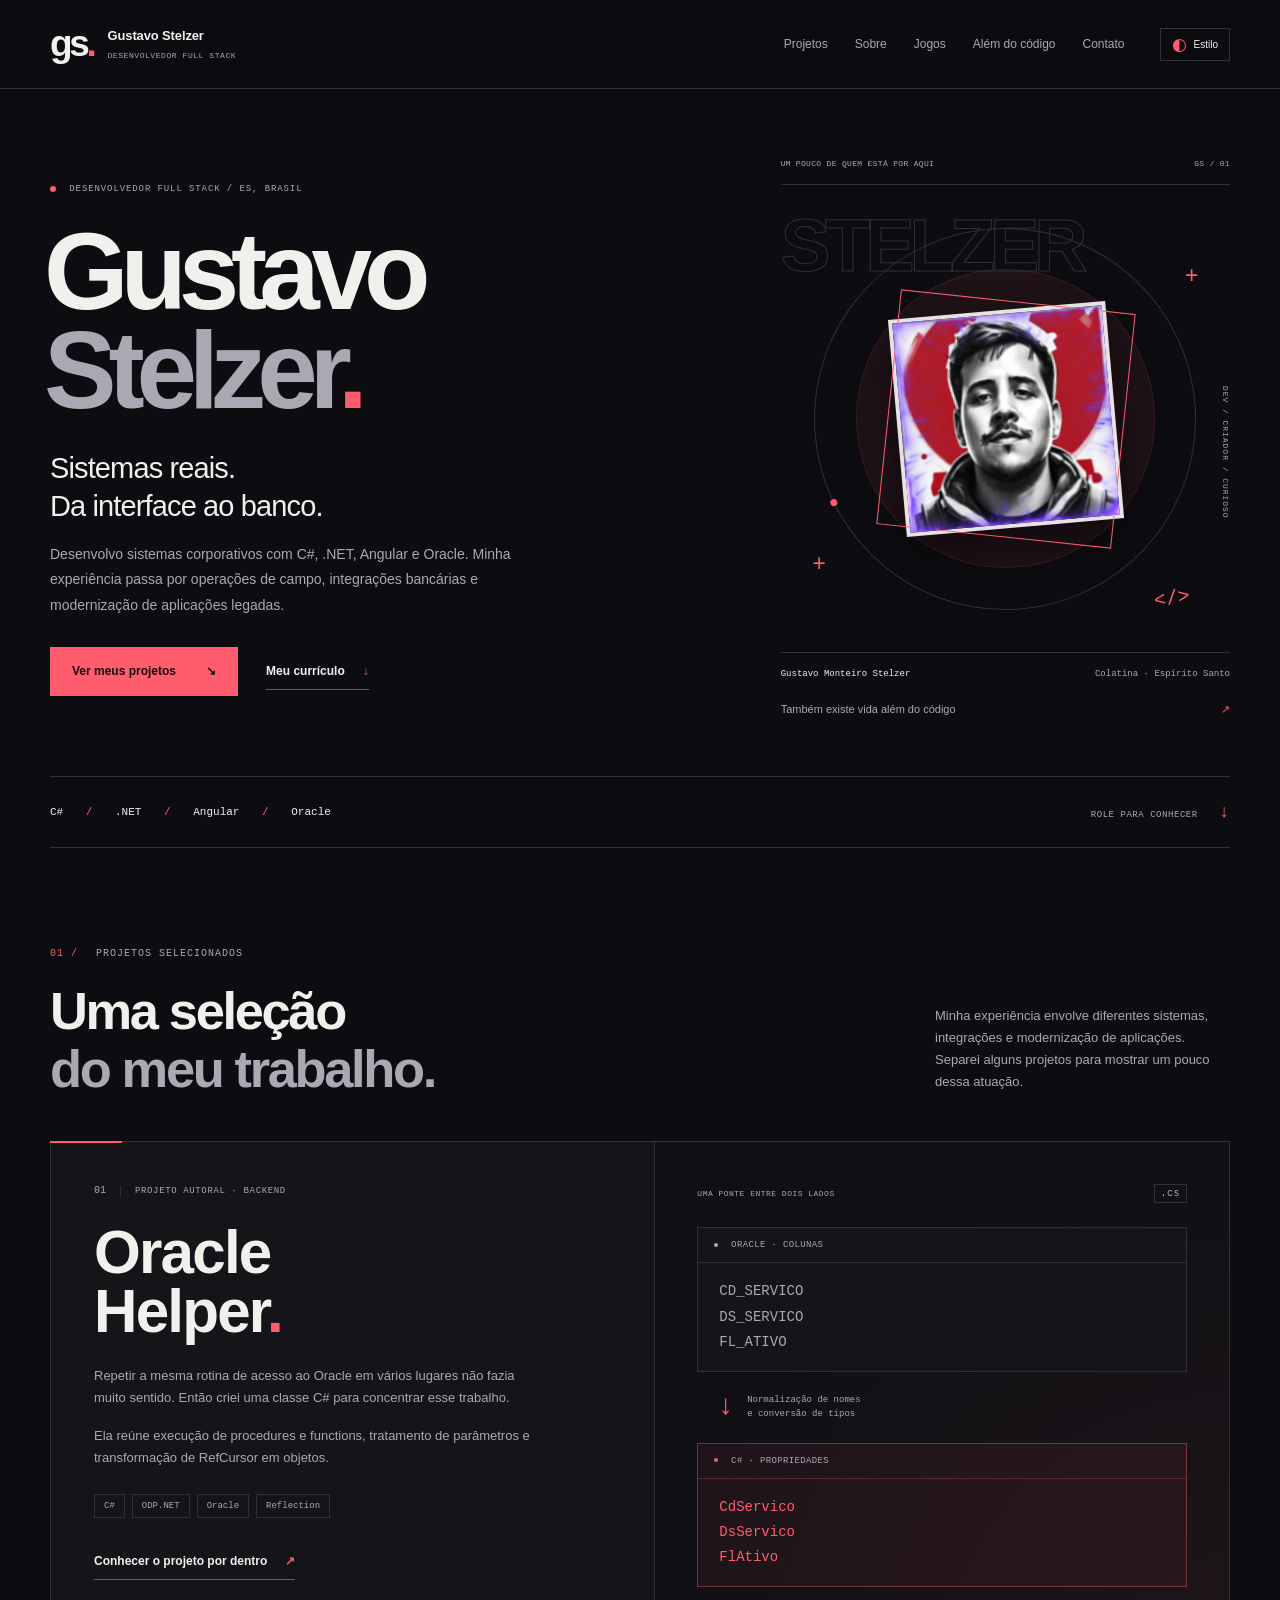
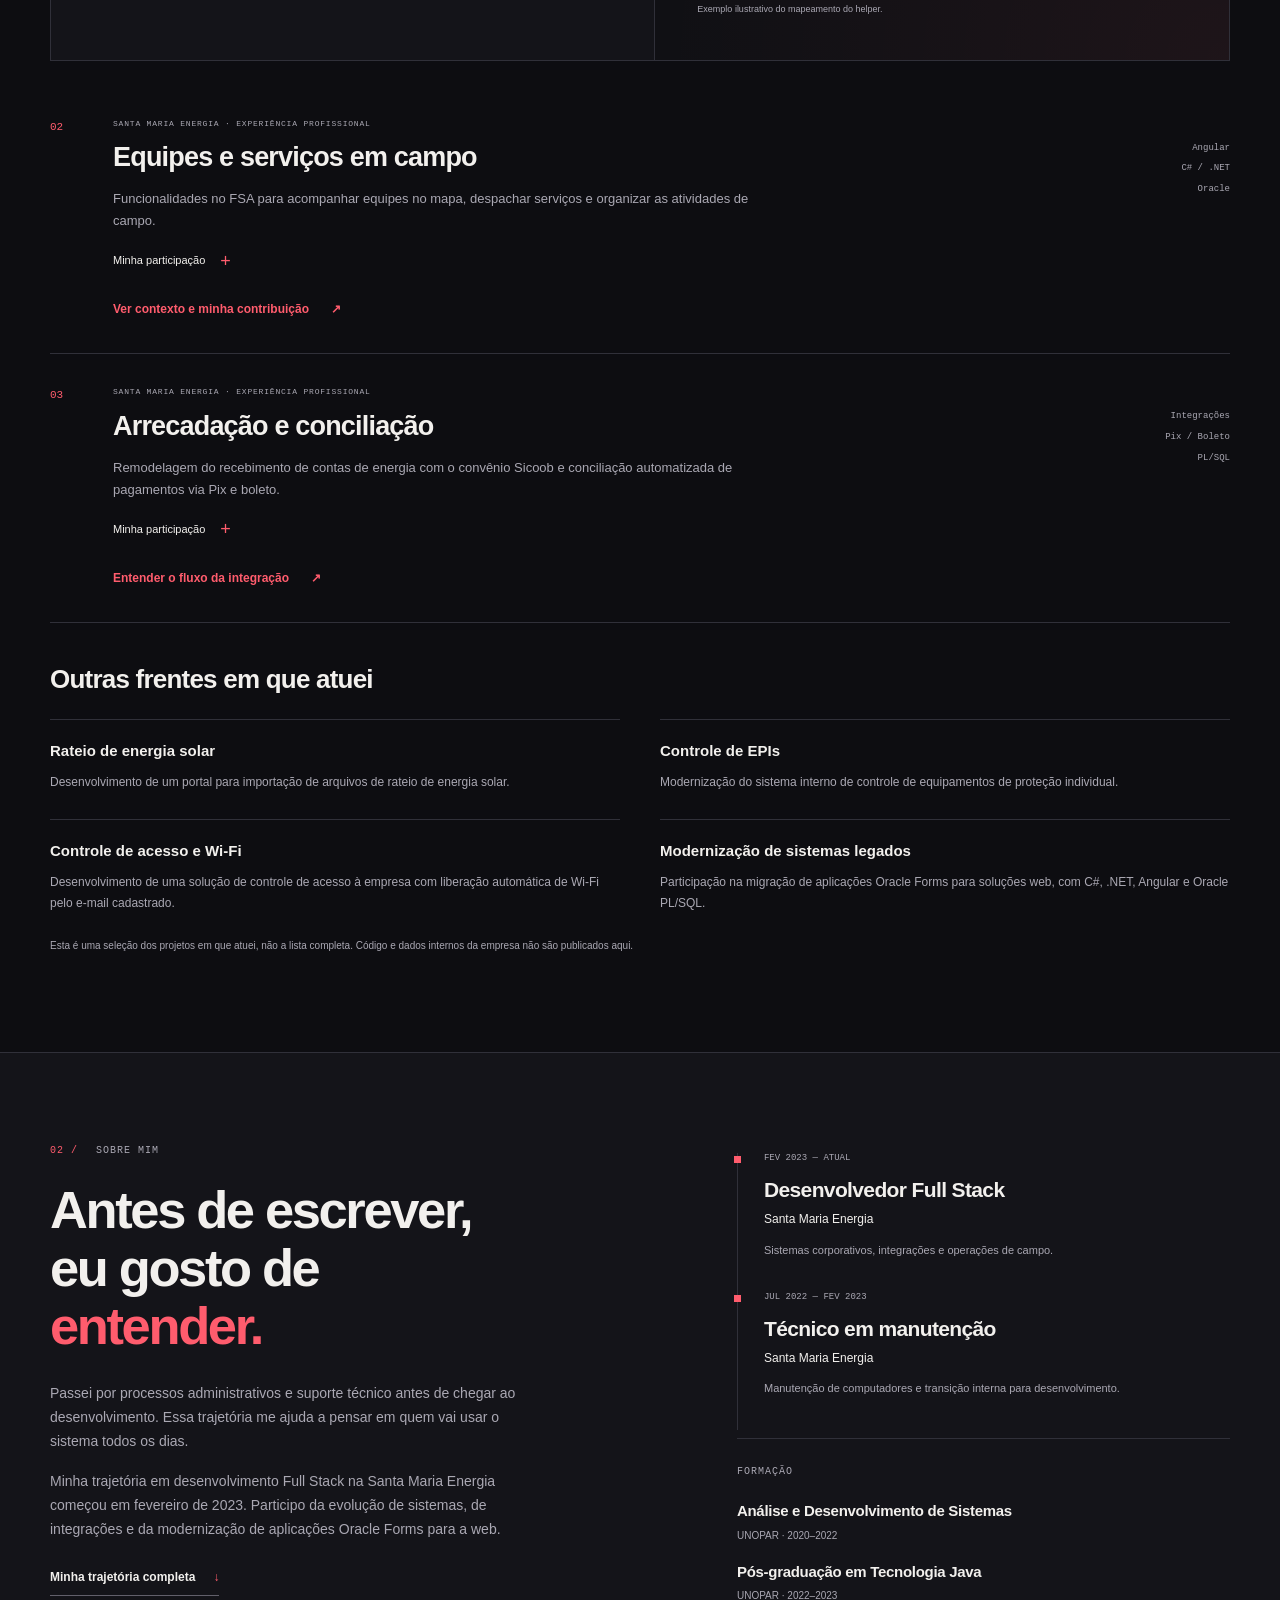
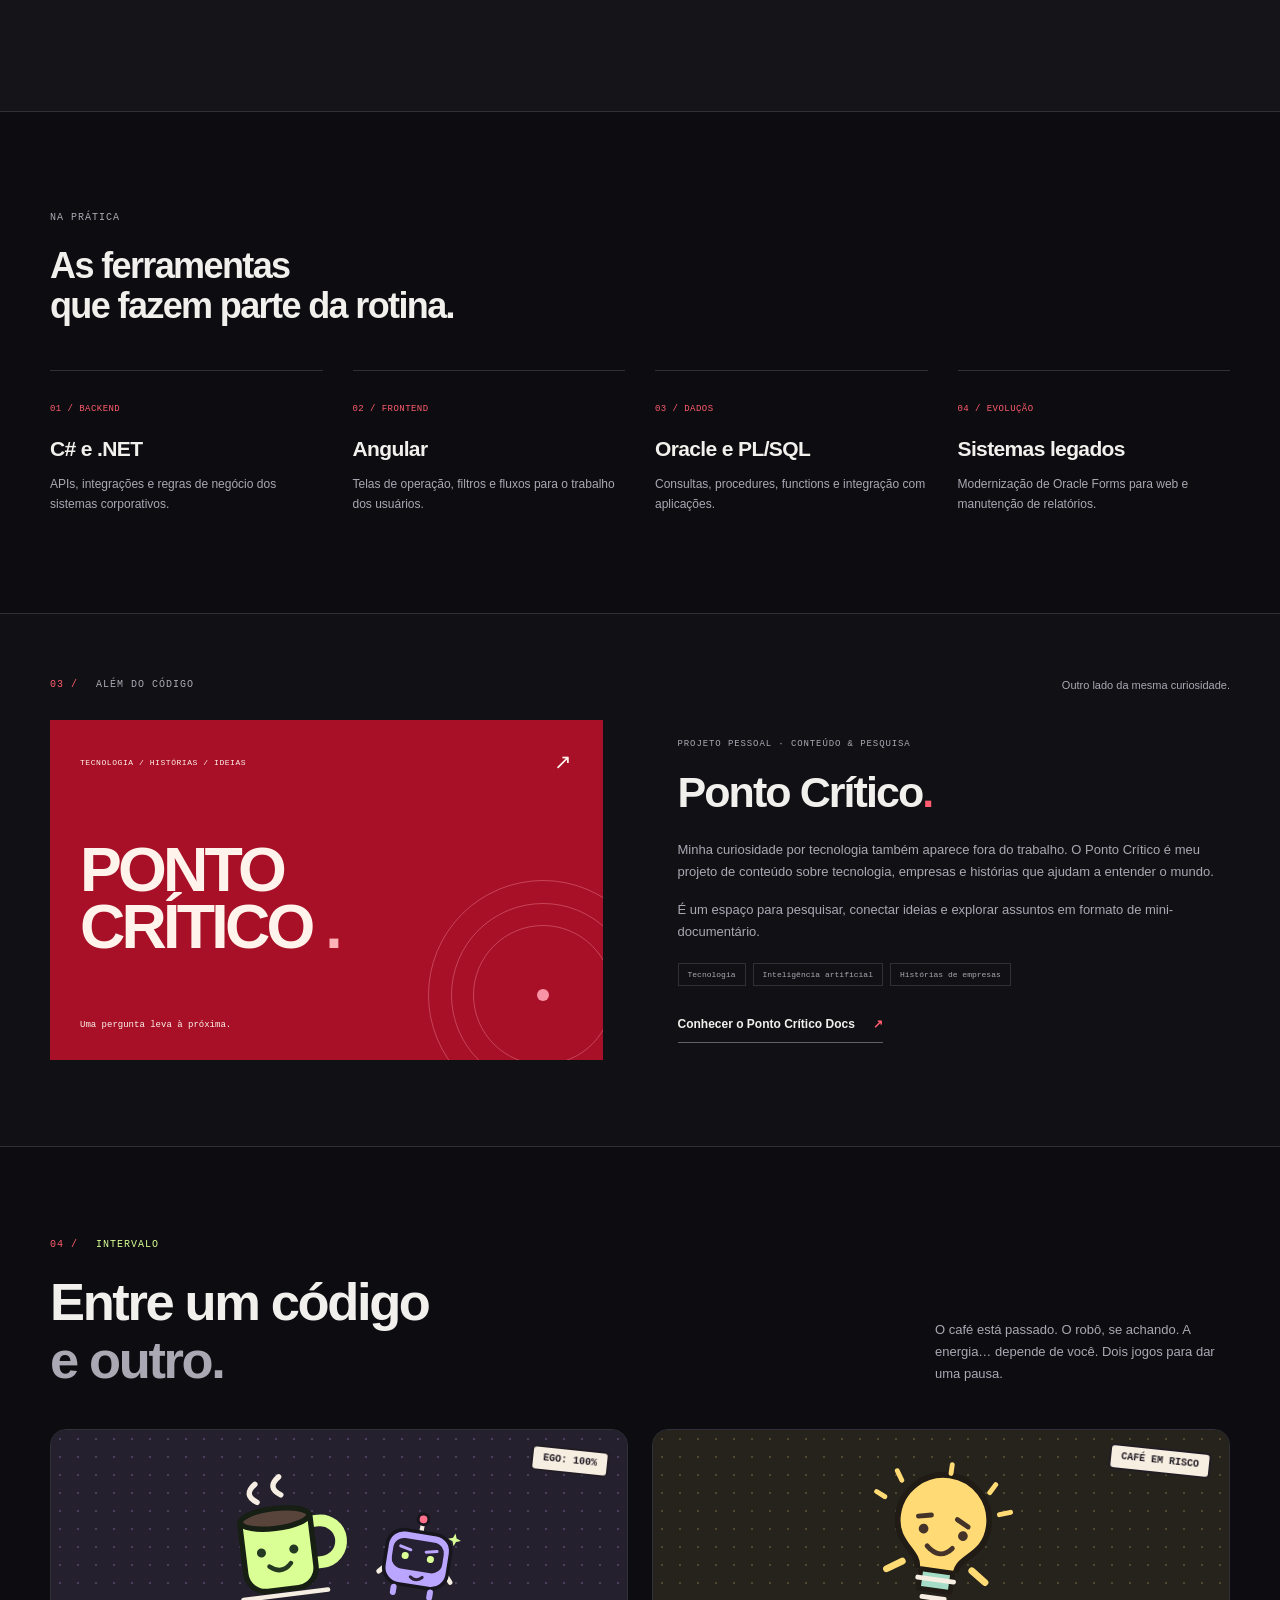
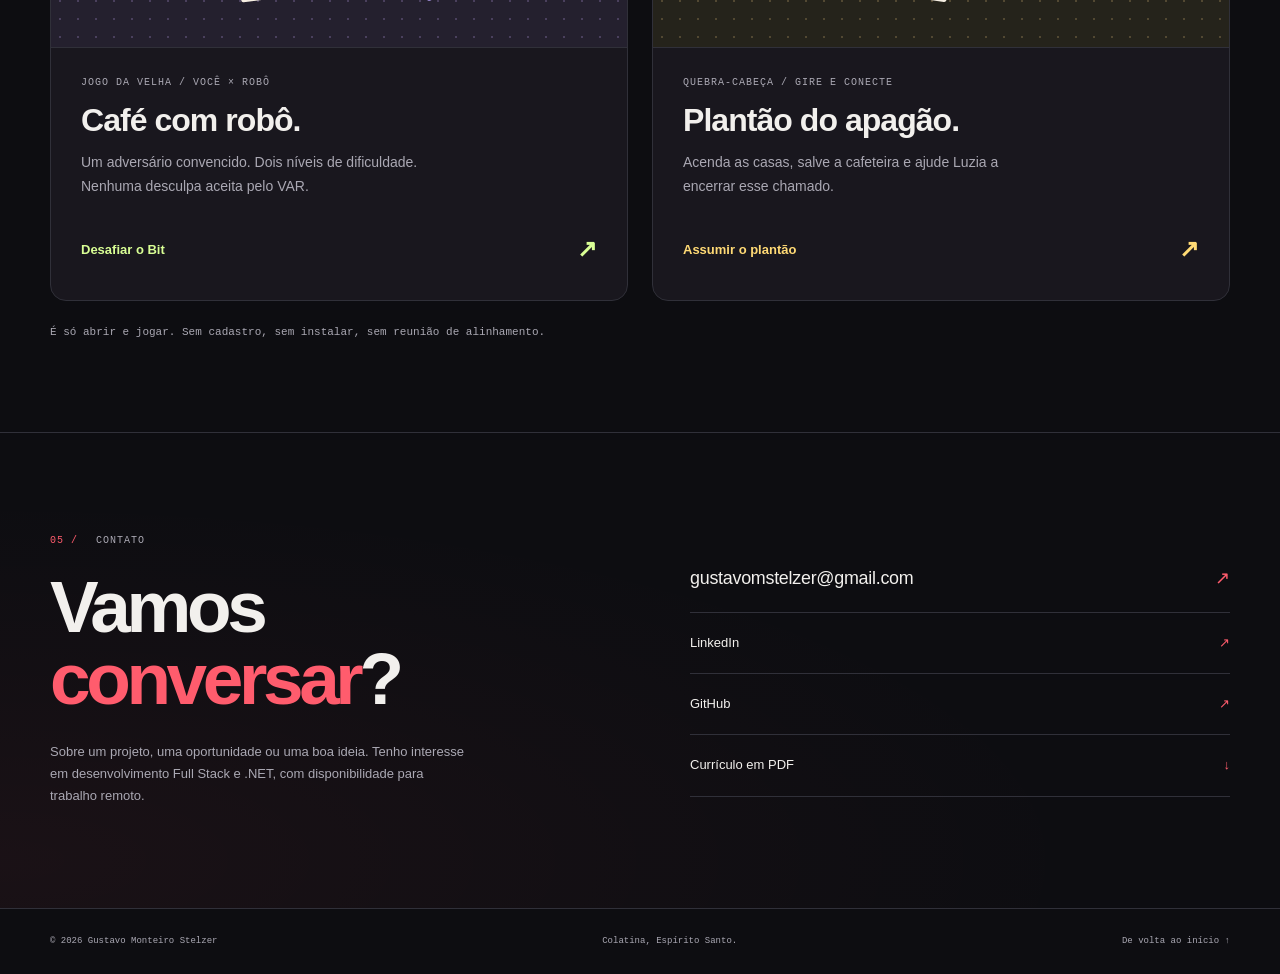
==== commit 7334d1f7: "Atualiza portfólio e adiciona jogos" ====
--- a/index.html
+++ b/index.html
@@ -11,14 +11,21 @@
     </style>
     <title>Gustavo Stelzer — Desenvolvedor Full Stack</title>
     <meta name="description" content="Sou Gustavo Monteiro Stelzer, desenvolvedor Full Stack. Conheça meu trabalho com C#, .NET, Angular e Oracle, o Oracle Helper e o Ponto Crítico.">
-    <meta property="og:title" content="Gustavo Stelzer — Código e curiosidade">
-    <meta property="og:description" content="Desenvolvimento Full Stack, Oracle Helper e um pouco do que me move além do código.">
+    <meta property="og:title" content="Gustavo Stelzer — Desenvolvedor Full Stack">
+    <meta property="og:description" content="Projetos com C#, .NET, Angular e Oracle: integrações, sistemas corporativos, Oracle Helper e dois jogos para conhecer meu trabalho de outro jeito.">
+    <meta property="og:image" content="https://gustavomstelzer.github.io/assets/img/portfolio-social.png">
+    <meta property="og:image:width" content="1200">
+    <meta property="og:image:height" content="630">
+    <meta property="og:image:alt" content="Gustavo Stelzer, desenvolvedor Full Stack. C#, .NET, Angular e Oracle.">
+    <meta name="twitter:card" content="summary_large_image">
     <meta property="og:type" content="website">
     <meta property="og:locale" content="pt_BR">
     <meta property="og:url" content="https://gustavomstelzer.github.io/">
     <link rel="canonical" href="https://gustavomstelzer.github.io/">
     <link rel="icon" type="image/svg+xml" href="assets/img/favicon.svg">
-    <link rel="stylesheet" href="assets/css/portfolio.css">
+    <link rel="stylesheet" href="assets/css/portfolio.css?v=6">
+    <link rel="stylesheet" href="assets/css/arcade.css?v=6">
+    <link rel="stylesheet" href="assets/css/cases.css?v=6">
     <script src="assets/js/config.js" defer></script>
     <script src="assets/js/theme.js" defer></script>
     <script src="assets/js/portfolio.js" defer></script>
@@ -30,41 +37,61 @@
     </div>
     <header class="site-header">
       <div class="container header-inner">
-        <a class="brand" href="./" aria-label="Gustavo Stelzer, início"><span class="brand-monogram" aria-hidden="true">gs<span>.</span></span><span class="brand-name">Gustavo Stelzer<small>Desenvolvedor Full Stack</small></span></a>
+        <a class="brand" href="./" aria-label="Gustavo Stelzer, início">
+          <span class="brand-monogram" aria-hidden="true">gs<span>.</span>
+          </span>
+          <span class="brand-name">Gustavo Stelzer<small>Desenvolvedor Full Stack</small>
+          </span>
+        </a>
         <nav id="menu-principal" class="main-nav" aria-label="Navegação principal">
           <a href="#projetos">Projetos</a>
           <a href="#sobre">Sobre</a>
+          <a href="#jogos">Jogos</a>
           <a href="#alem-do-codigo">Além do código</a>
           <a href="#contato">Contato</a>
         </nav>
         <div class="header-controls">
           <details class="appearance" data-appearance="" hidden="">
-            <summary aria-label="Personalizar aparência"><span class="appearance-icon" aria-hidden="true">◐</span><span>Estilo</span></summary>
+            <summary aria-label="Personalizar aparência">
+              <span class="appearance-icon" aria-hidden="true">◐</span>
+              <span>Estilo</span>
+            </summary>
             <div class="appearance-panel" role="group" aria-label="Preferências de aparência">
               <p class="control-label">Cor de destaque</p>
               <div class="accent-options">
-                <button type="button" data-set-accent="red" aria-pressed="true"><i class="swatch swatch-red" aria-hidden="true"></i>Vermelho</button>
-                <button type="button" data-set-accent="violet" aria-pressed="false"><i class="swatch swatch-violet" aria-hidden="true"></i>Roxo</button>
-                <button type="button" data-set-accent="ice" aria-pressed="false"><i class="swatch swatch-ice" aria-hidden="true"></i>Gelo</button>
-              </div>
-              <label class="motion-control"><input type="checkbox" data-reduce-motion> Reduzir movimentos</label>
+                <button type="button" data-set-accent="red" aria-pressed="true">
+                  <i class="swatch swatch-red" aria-hidden="true"></i>Vermelho</button>
+                <button type="button" data-set-accent="violet" aria-pressed="false">
+                  <i class="swatch swatch-violet" aria-hidden="true"></i>Roxo</button>
+                <button type="button" data-set-accent="ice" aria-pressed="false">
+                  <i class="swatch swatch-ice" aria-hidden="true"></i>Gelo</button>
+              </div>
+              <label class="motion-control">
+                <input type="checkbox" data-reduce-motion> Reduzir movimentos</label>
               <p class="appearance-note" data-appearance-note role="status">Suas preferências ficam neste navegador.</p>
             </div>
           </details>
-          <button class="menu-toggle" type="button" aria-controls="menu-principal" aria-expanded="false">Menu <span aria-hidden="true">+</span></button>
+          <button class="menu-toggle" type="button" aria-controls="menu-principal" aria-expanded="false">Menu <span aria-hidden="true">+</span>
+          </button>
         </div>
       </div>
     </header>
     <main id="conteudo">
       <section class="hero container" aria-labelledby="hero-title">
         <div class="hero-copy">
-          <p class="eyebrow hero-eyebrow"><span class="small-dot" aria-hidden="true"></span> Desenvolvedor Full Stack / ES, Brasil</p>
-          <h1 id="hero-title">Gustavo<br><span class="surname">Stelzer<span class="title-dot">.</span></span></h1>
-          <p class="hero-statement">Código, curiosidade<br>e vontade de entender.</p>
-          <p class="hero-description">Trabalho com C#, .NET, Angular e Oracle. Desenvolvo sistemas corporativos e integrações, do que aparece na tela ao que acontece no banco de dados.</p>
+          <p class="eyebrow hero-eyebrow">
+            <span class="small-dot" aria-hidden="true"></span> Desenvolvedor Full Stack / ES, Brasil</p>
+          <h1 id="hero-title">Gustavo<br>
+            <span class="surname">Stelzer<span class="title-dot">.</span>
+            </span>
+          </h1>
+          <p class="hero-statement">Sistemas reais.<br>Da interface ao banco.</p>
+          <p class="hero-description">Desenvolvo sistemas corporativos com C#, .NET, Angular e Oracle. Minha experiência passa por operações de campo, integrações bancárias e modernização de aplicações legadas.</p>
           <div class="actions">
-            <a class="button button-primary" href="#projetos">Ver meus projetos <span aria-hidden="true">↘</span></a>
-            <a class="text-link" href="assets/curriculo-gustavo-stelzer.pdf" download>Meu currículo <span aria-hidden="true">↓</span></a>
+            <a class="button button-primary" href="#projetos">Ver meus projetos <span aria-hidden="true">↘</span>
+            </a>
+            <a class="text-link" href="assets/curriculo-gustavo-stelzer.pdf" download>Meu currículo <span aria-hidden="true">↓</span>
+            </a>
           </div>
         </div>
         <figure class="portrait-composition">
@@ -87,25 +114,32 @@
             <span>Gustavo Monteiro Stelzer</span>
             <span>Colatina · Espírito Santo</span>
           </figcaption>
-          <a class="portrait-link" href="#alem-do-codigo">Também existe vida além do código <span aria-hidden="true">↗</span></a>
+          <a class="portrait-link" href="#alem-do-codigo">Também existe vida além do código <span aria-hidden="true">↗</span>
+          </a>
         </figure>
         <div class="hero-bottom">
           <p>C# <span>/</span> .NET <span>/</span> Angular <span>/</span> Oracle</p>
-          <a href="#projetos">Role para conhecer <span class="scroll-arrow" aria-hidden="true">↓</span></a>
+          <a href="#projetos">Role para conhecer <span class="scroll-arrow" aria-hidden="true">↓</span>
+          </a>
         </div>
       </section>
       <section id="projetos" class="section container" aria-labelledby="projects-title">
         <div class="section-heading" data-reveal="">
           <div>
-            <p class="eyebrow"><span class="section-index">01 /</span> Projetos selecionados</p>
-            <h2 id="projects-title">Uma seleção<br><span class="muted-heading">do meu trabalho.</span></h2>
+            <p class="eyebrow">
+              <span class="section-index">01 /</span> Projetos selecionados</p>
+            <h2 id="projects-title">Uma seleção<br>
+              <span class="muted-heading">do meu trabalho.</span>
+            </h2>
           </div>
           <p>Minha experiência envolve diferentes sistemas, integrações e modernização de aplicações. Separei alguns projetos para mostrar um pouco dessa atuação.</p>
         </div>
         <article class="featured-project" data-reveal="">
           <div class="featured-copy">
-            <p class="project-index">01 <span>Projeto autoral · Backend</span></p>
-            <h3>Oracle<br>Helper<span class="title-dot">.</span></h3>
+            <p class="project-index">01 <span>Projeto autoral · Backend</span>
+            </p>
+            <h3>Oracle<br>Helper<span class="title-dot">.</span>
+            </h3>
             <p>Repetir a mesma rotina de acesso ao Oracle em vários lugares não fazia muito sentido. Então criei uma classe C# para concentrar esse trabalho.</p>
             <p>Ela reúne execução de procedures e functions, tratamento de parâmetros e transformação de RefCursor em objetos.</p>
             <ul class="tags" aria-label="Tecnologias do Oracle Helper">
@@ -114,7 +148,8 @@
               <li>Oracle</li>
               <li>Reflection</li>
             </ul>
-            <a class="text-link project-link" href="projetos/oracle-helper.html">Conhecer o projeto por dentro <span aria-hidden="true">↗</span></a>
+            <a class="text-link project-link" href="projetos/oracle-helper.html">Conhecer o projeto por dentro <span aria-hidden="true">↗</span>
+            </a>
           </div>
           <div class="mapping-visual">
             <div class="mapping-heading">
@@ -122,7 +157,8 @@
               <span class="small-tag">.cs</span>
             </div>
             <div class="mapping-block">
-              <span class="block-label"><span class="small-dot" aria-hidden="true"></span> ORACLE · COLUNAS</span>
+              <span class="block-label">
+                <span class="small-dot" aria-hidden="true"></span> ORACLE · COLUNAS</span>
               <code>CD_SERVICO<br>DS_SERVICO<br>FL_ATIVO</code>
             </div>
             <div class="mapping-connector">
@@ -130,7 +166,8 @@
               <span>Normalização de nomes<br>e conversão de tipos</span>
             </div>
             <div class="mapping-block mapping-block-bottom">
-              <span class="block-label"><span class="small-dot" aria-hidden="true"></span> C# · PROPRIEDADES</span>
+              <span class="block-label">
+                <span class="small-dot" aria-hidden="true"></span> C# · PROPRIEDADES</span>
               <code>CdServico<br>DsServico<br>FlAtivo</code>
             </div>
             <p>Exemplo ilustrativo do mapeamento do helper.</p>
@@ -144,12 +181,15 @@
               <h3>Equipes e serviços em campo</h3>
               <p>Funcionalidades no FSA para acompanhar equipes no mapa, despachar serviços e organizar as atividades de campo.</p>
               <details>
-                <summary>Minha participação <span aria-hidden="true">+</span></summary>
+                <summary>Minha participação <span aria-hidden="true">+</span>
+                </summary>
                 <div class="detail-content">
                   <p>Atuação na interface Angular e nas integrações com o backend em C# e Oracle, conectando a visualização das equipes ao fluxo de serviços da operação.</p>
                   <p>O trabalho envolve filtros, apresentação das informações no mapa e acompanhamento das situações dos serviços.</p>
                 </div>
               </details>
+              <a class="case-link" href="projetos/equipes-em-campo.html">Ver contexto e minha contribuição <span aria-hidden="true">↗</span>
+              </a>
             </div>
             <ul class="project-tech" aria-label="Tecnologias">
               <li>Angular</li>
@@ -164,12 +204,15 @@
               <h3>Arrecadação e conciliação</h3>
               <p>Remodelagem do recebimento de contas de energia com o convênio Sicoob e conciliação automatizada de pagamentos via Pix e boleto.</p>
               <details>
-                <summary>Minha participação <span aria-hidden="true">+</span></summary>
+                <summary>Minha participação <span aria-hidden="true">+</span>
+                </summary>
                 <div class="detail-content">
                   <p>Atuação na integração entre os sistemas corporativos e os recebimentos bancários, com atenção ao processamento e à conciliação das informações.</p>
                   <p>Entender a regra de negócio e acompanhar o retorno de cada integração faz parte desse trabalho.</p>
                 </div>
               </details>
+              <a class="case-link" href="projetos/arrecadacao-e-conciliacao.html">Entender o fluxo da integração <span aria-hidden="true">↗</span>
+              </a>
             </div>
             <ul class="project-tech" aria-label="Áreas">
               <li>Integrações</li>
@@ -204,11 +247,15 @@
       <section id="sobre" class="about-section" aria-labelledby="about-title">
         <div class="container about-grid">
           <div data-reveal="">
-            <p class="eyebrow"><span class="section-index">02 /</span> Sobre mim</p>
-            <h2 id="about-title">Antes de escrever,<br>eu gosto de<br><span class="accent-text">entender.</span></h2>
+            <p class="eyebrow">
+              <span class="section-index">02 /</span> Sobre mim</p>
+            <h2 id="about-title">Antes de escrever,<br>eu gosto de<br>
+              <span class="accent-text">entender.</span>
+            </h2>
             <p>Passei por processos administrativos e suporte técnico antes de chegar ao desenvolvimento. Essa trajetória me ajuda a pensar em quem vai usar o sistema todos os dias.</p>
-            <p>Desde fevereiro de 2023, trabalho como Desenvolvedor Full Stack na Santa Maria Energia. Participo da evolução de sistemas, de integrações e da modernização de aplicações Oracle Forms para a web.</p>
-            <a class="text-link" href="assets/curriculo-gustavo-stelzer.pdf" download>Minha trajetória completa <span aria-hidden="true">↓</span></a>
+            <p>Minha trajetória em desenvolvimento Full Stack na Santa Maria Energia começou em fevereiro de 2023. Participo da evolução de sistemas, de integrações e da modernização de aplicações Oracle Forms para a web.</p>
+            <a class="text-link" href="assets/curriculo-gustavo-stelzer.pdf" download>Minha trajetória completa <span aria-hidden="true">↓</span>
+            </a>
           </div>
           <div class="trajectory" data-reveal="">
             <div class="timeline-item">
@@ -266,7 +313,8 @@
       <section id="alem-do-codigo" class="creative-section" aria-labelledby="creative-title">
         <div class="container">
           <div class="creative-heading" data-reveal="">
-            <p class="eyebrow"><span class="section-index">03 /</span> Além do código</p>
+            <p class="eyebrow">
+              <span class="section-index">03 /</span> Além do código</p>
             <p>Outro lado da mesma curiosidade.</p>
           </div>
           <article class="creative-feature" data-reveal="">
@@ -281,12 +329,15 @@
                 CRÍTICO
                 <span>.</span>
               </div>
-              <span class="critical-target" aria-hidden="true"><i></i></span>
+              <span class="critical-target" aria-hidden="true">
+                <i></i>
+              </span>
               <p class="poster-bottom">Uma pergunta leva à próxima.</p>
             </div>
             <div class="creative-copy">
               <p class="eyebrow">Projeto pessoal · Conteúdo &amp; pesquisa</p>
-              <h2 id="creative-title">Ponto Crítico<span class="title-dot">.</span></h2>
+              <h2 id="creative-title">Ponto Crítico<span class="title-dot">.</span>
+              </h2>
               <p>Minha curiosidade por tecnologia também aparece fora do trabalho. O Ponto Crítico é meu projeto de conteúdo sobre tecnologia, empresas e histórias que ajudam a entender o mundo.</p>
               <p>É um espaço para pesquisar, conectar ideias e explorar assuntos em formato de mini-documentário.</p>
               <ul class="tags" aria-label="Temas do projeto">
@@ -294,23 +345,76 @@
                 <li>Inteligência artificial</li>
                 <li>Histórias de empresas</li>
               </ul>
-              <a class="text-link" href="https://www.youtube.com/@PontoCriticoDocs" target="_blank" rel="noopener noreferrer">Conhecer o Ponto Crítico Docs <span aria-hidden="true">↗</span></a>
+              <a class="text-link" href="https://www.youtube.com/@PontoCriticoDocs" target="_blank" rel="noopener noreferrer">Conhecer o Ponto Crítico Docs <span aria-hidden="true">↗</span>
+              </a>
             </div>
           </article>
+        </div>
+      </section>
+      <section id="jogos" class="arcade-section" aria-labelledby="arcade-title">
+        <div class="container">
+          <div class="section-heading" data-reveal>
+            <div>
+              <p class="eyebrow arcade-label">
+                <span class="section-index">04 /</span> Intervalo</p>
+              <h2 id="arcade-title">Entre um código<br>
+                <span class="muted-heading">e outro.</span>
+              </h2>
+            </div>
+            <p>O café está passado. O robô, se achando. A energia… depende de você. Dois jogos para dar uma pausa.</p>
+          </div>
+          <div class="arcade-cards">
+            <a class="arcade-card" href="jogos/cafe-com-robo.html" data-reveal>
+              <div class="arcade-card-art" aria-hidden="true">
+                <img src="assets/img/coffee.svg" alt="" width="145" height="145" loading="lazy">
+                <img class="art-opponent" src="assets/img/robot.svg" alt="" width="95" height="95" loading="lazy">
+                <span class="sticker">EGO: 100%</span>
+              </div>
+              <div class="arcade-card-copy">
+                <p class="eyebrow">JOGO DA VELHA / VOCÊ × ROBÔ</p>
+                <h3>Café com robô.</h3>
+                <p>Um adversário convencido. Dois níveis de dificuldade. Nenhuma desculpa aceita pelo VAR.</p>
+                <div class="arcade-card-action">Desafiar o Bit <span aria-hidden="true">↗</span>
+                </div>
+              </div>
+            </a>
+            <a class="arcade-card arcade-card-power" href="jogos/plantao-do-apagao.html" data-reveal>
+              <div class="arcade-card-art" aria-hidden="true">
+                <img src="assets/img/bulb.svg" alt="" width="156" height="156" loading="lazy">
+                <span class="sticker">CAFÉ EM RISCO</span>
+              </div>
+              <div class="arcade-card-copy">
+                <p class="eyebrow">QUEBRA-CABEÇA / GIRE E CONECTE</p>
+                <h3>Plantão do apagão.</h3>
+                <p>Acenda as casas, salve a cafeteira e ajude Luzia a encerrar esse chamado.</p>
+                <div class="arcade-card-action">Assumir o plantão <span aria-hidden="true">↗</span>
+                </div>
+              </div>
+            </a>
+          </div>
+          <p class="arcade-footnote">É só abrir e jogar. Sem cadastro, sem instalar, sem reunião de alinhamento.</p>
         </div>
       </section>
       <section id="contato" class="contact-section" aria-labelledby="contact-title">
         <div class="container contact-inner">
           <div data-reveal="">
-            <p class="eyebrow"><span class="section-index">04 /</span> Contato</p>
-            <h2 id="contact-title">Vamos<br><span class="accent-text">conversar<span class="contact-dot">?</span></span></h2>
+            <p class="eyebrow">
+              <span class="section-index">05 /</span> Contato</p>
+            <h2 id="contact-title">Vamos<br>
+              <span class="accent-text">conversar<span class="contact-dot">?</span>
+              </span>
+            </h2>
             <p>Sobre um projeto, uma oportunidade ou uma boa ideia. Tenho interesse em desenvolvimento Full Stack e .NET, com disponibilidade para trabalho remoto.</p>
           </div>
           <div class="contact-links" data-reveal="">
-            <a class="contact-email" href="mailto:gustavomstelzer@gmail.com">gustavomstelzer@gmail.com <span aria-hidden="true">↗</span></a>
-            <a href="https://www.linkedin.com/in/gustavo-monteiro-stelzer-5a4586208/" target="_blank" rel="noopener noreferrer">LinkedIn <span aria-hidden="true">↗</span></a>
-            <a href="https://github.com/GustavoMStelzer" target="_blank" rel="noopener noreferrer">GitHub <span aria-hidden="true">↗</span></a>
-            <a href="assets/curriculo-gustavo-stelzer.pdf" download>Currículo em PDF <span aria-hidden="true">↓</span></a>
+            <a class="contact-email" href="mailto:gustavomstelzer@gmail.com">gustavomstelzer@gmail.com <span aria-hidden="true">↗</span>
+            </a>
+            <a href="https://www.linkedin.com/in/gustavo-monteiro-stelzer-5a4586208/" target="_blank" rel="noopener noreferrer">LinkedIn <span aria-hidden="true">↗</span>
+            </a>
+            <a href="https://github.com/GustavoMStelzer" target="_blank" rel="noopener noreferrer">GitHub <span aria-hidden="true">↗</span>
+            </a>
+            <a href="assets/curriculo-gustavo-stelzer.pdf" download>Currículo em PDF <span aria-hidden="true">↓</span>
+            </a>
           </div>
         </div>
       </section>
@@ -319,7 +423,8 @@
       <div class="container footer-inner">
         <p>© <span data-year>2026</span> Gustavo Monteiro Stelzer</p>
         <span>Colatina, Espírito Santo.</span>
-        <a href="#conteudo">De volta ao início <span aria-hidden="true">↑</span></a>
+        <a href="#conteudo">De volta ao início <span aria-hidden="true">↑</span>
+        </a>
       </div>
     </footer>
   </body>
--- a/assets/css/portfolio.css
+++ b/assets/css/portfolio.css
@@ -56,7 +56,7 @@
   text-decoration: none;
 }
 
-button,input {
+button,input,select {
   font: inherit;
 }
 
@@ -64,7 +64,7 @@
   -webkit-tap-highlight-color: transparent;
 }
 
-a: focus-visible,button:focus-visible,summary:focus-visible,input:focus-visible,[tabindex]:focus-visible {
+a:focus-visible,button:focus-visible,summary:focus-visible,input:focus-visible,[tabindex]:focus-visible {
   outline: 2px solid var(--accent);
   outline-offset: 5px;
 }
@@ -2450,3 +2450,15 @@
     color: inherit;
   }
 }
+
+.sr-only {
+  position: absolute;
+  width: 1px;
+  height: 1px;
+  padding: 0;
+  margin: -1px;
+  overflow: hidden;
+  clip: rect(0, 0, 0, 0);
+  white-space: nowrap;
+  border: 0;
+}
--- a/assets/css/arcade.css
+++ b/assets/css/arcade.css
@@ -0,0 +1,733 @@
+/* O intervalo tem suas próprias cores; o restante do portfólio mantém o tema. */
+.arcade-section,
+.arcade-page {
+  --arcade-green: #d9ff95;
+  --arcade-purple: #baa5ff;
+  --arcade-yellow: #ffda75;
+  --arcade-paper: #f7eee2;
+}
+
+.arcade-section {
+  padding-block: 90px;
+  border-bottom: 1px solid var(--line);
+}
+.arcade-section .section-heading {
+  margin-bottom: 40px;
+}
+.arcade-label {
+  color: var(--arcade-green);
+}
+.arcade-cards {
+  display: grid;
+  grid-template-columns: repeat(2, minmax(0, 1fr));
+  gap: 24px;
+}
+.arcade-card {
+  position: relative;
+  display: flex;
+  flex-direction: column;
+  overflow: hidden;
+  border: 1px solid var(--line);
+  border-radius: 16px;
+  background: #19171e;
+  transition: border-color .2s, transform .2s;
+}
+.arcade-card:hover {
+  border-color: var(--arcade-purple);
+  transform: translateY(-4px);
+}
+.arcade-card:focus-visible {
+  outline-offset: 5px;
+}
+.arcade-card-art {
+  position: relative;
+  height: 218px;
+  display: flex;
+  justify-content: center;
+  align-items: center;
+  gap: 18px;
+  background-color: #24202e;
+  background-image: radial-gradient(#4a405d 1px, transparent 1px);
+  background-size: 18px 18px;
+  border-bottom: 1px solid var(--line);
+}
+.arcade-card-art img {
+  width: 145px;
+  height: 145px;
+  transform: rotate(-7deg);
+}
+.arcade-card-art .art-opponent {
+  width: 95px;
+  height: 95px;
+  transform: rotate(9deg) translateY(18px);
+}
+.arcade-card-power .arcade-card-art {
+  background-color: #25231b;
+  background-image: radial-gradient(#524832 1px, transparent 1px);
+}
+.arcade-card-power:hover {
+  border-color: var(--arcade-yellow);
+}
+.arcade-card-power .arcade-card-art img {
+  width: 156px;
+  height: 156px;
+  transform: rotate(8deg);
+}
+.sticker {
+  position: absolute;
+  right: 18px;
+  top: 18px;
+  color: #211c24;
+  background: var(--arcade-paper);
+  border: 2px solid #211c24;
+  border-radius: 5px;
+  padding: 4px 10px;
+  transform: rotate(6deg);
+  font: 700 10px/1.4 var(--mono);
+}
+.arcade-card-copy {
+  display: flex;
+  flex-direction: column;
+  flex: 1;
+  padding: 27px 30px 30px;
+}
+.arcade-card-copy .eyebrow {
+  font-size: 10px;
+  margin-bottom: 12px;
+}
+.arcade-card-copy h3 {
+  font-size: 32px;
+  margin-bottom: 13px;
+}
+.arcade-card-copy p:not(.eyebrow) {
+  color: var(--muted);
+  font-size: 14px;
+  max-width: 370px;
+}
+.arcade-card-action {
+  margin-top: auto;
+  padding-top: 14px;
+  display: flex;
+  justify-content: space-between;
+  align-items: center;
+  font-size: 13px;
+  font-weight: 650;
+  color: var(--arcade-green);
+}
+.arcade-card-power .arcade-card-action {
+  color: var(--arcade-yellow);
+}
+.arcade-card-action span {
+  font-size: 24px;
+}
+.arcade-footnote {
+  color: var(--muted);
+  font: 11px/1.7 var(--mono);
+  margin: 22px 0 0;
+}
+
+.arcade-main {
+  padding-block: 36px 70px;
+}
+.arcade-main > .text-link {
+  font-size: 12px;
+}
+.arcade-intro {
+  display: flex;
+  gap: 35px;
+  align-items: center;
+  justify-content: space-between;
+  margin: 34px 0;
+}
+.arcade-intro h1 {
+  font-size: clamp(38px, 5.5vw, 67px);
+  letter-spacing: -.055em;
+}
+.arcade-intro .eyebrow {
+  color: var(--arcade-purple);
+  font-size: 11px;
+  margin-bottom: 14px;
+}
+.arcade-intro p:last-child {
+  color: var(--muted);
+  font-size: 15px;
+  margin: 16px 0 0;
+  max-width: 620px;
+}
+.arcade-doodle {
+  width: 110px;
+  height: 110px;
+  flex: 0 0 110px;
+  transform: rotate(7deg);
+}
+.power-page .arcade-intro .eyebrow {
+  color: var(--arcade-yellow);
+}
+.game-shell {
+  display: grid;
+  grid-template-columns: minmax(0, 1.15fr) minmax(0, 1fr);
+  border: 1px solid #38333f;
+  background: #17151c;
+  border-radius: 18px;
+  overflow: hidden;
+}
+.game-stage {
+  padding: 30px;
+  display: flex;
+  flex-direction: column;
+  align-items: center;
+  background: #1f1c27;
+  border-right: 1px solid #38333f;
+}
+.stage-topline {
+  display: flex;
+  width: 100%;
+  max-width: 400px;
+  justify-content: space-between;
+  align-items: center;
+  margin-bottom: 22px;
+  font: 10px/1.5 var(--mono);
+  color: #c4bdcf;
+}
+.stage-topline b {
+  color: var(--arcade-green);
+  font-weight: 500;
+}
+.tic-board {
+  display: grid;
+  grid-template-columns: repeat(3, minmax(0, 1fr));
+  gap: 9px;
+  width: min(100%, 354px);
+  aspect-ratio: 1;
+}
+.tic-cell {
+  position: relative;
+  aspect-ratio: 1;
+  border: 1px solid #51475f;
+  border-radius: 14px;
+  background: #2a2533;
+  color: var(--arcade-paper);
+  cursor: pointer;
+  display: flex;
+  align-items: center;
+  justify-content: center;
+  padding: 7px;
+  touch-action: manipulation;
+  transition: border-color .16s, background .16s;
+}
+.tic-cell:hover:not([aria-disabled="true"]) {
+  background: #393242;
+  border-color: var(--arcade-green);
+}
+.tic-cell img {
+  width: 85%;
+  height: 85%;
+  object-fit: contain;
+}
+.cell-placeholder {
+  font-size: 24px;
+  font-weight: 300;
+  color: #84788f;
+}
+.cell-mark {
+  position: absolute;
+  right: 8px;
+  bottom: 4px;
+  color: #d4cbdc;
+  font: 10px var(--mono);
+}
+.tic-cell[aria-disabled="true"] {
+  cursor: default;
+}
+.tic-cell.is-winning {
+  border-color: var(--arcade-green);
+  background: #303c2c;
+  box-shadow: inset 0 0 0 1px var(--arcade-green);
+}
+.tic-cell.is-winning[data-mark="O"] {
+  border-color: var(--arcade-purple);
+  background: #3b2c50;
+  box-shadow: inset 0 0 0 1px var(--arcade-purple);
+}
+.scoreboard {
+  width: min(100%, 354px);
+  display: grid;
+  grid-template-columns: repeat(3, 1fr);
+  margin: 23px 0 0;
+}
+.scoreboard > div {
+  text-align: center;
+  border-right: 1px solid #51475f;
+  padding-inline: 4px;
+}
+.scoreboard > div:last-child {
+  border: 0;
+}
+.scoreboard dt {
+  color: #beb4cb;
+  font-size: 11px;
+}
+.scoreboard dd {
+  font: 700 25px/1.3 var(--mono);
+  margin: 5px 0 0;
+  color: var(--arcade-paper);
+}
+.scoreboard > div:first-child dd {
+  color: var(--arcade-green);
+}
+.scoreboard > div:last-child dd {
+  color: var(--arcade-purple);
+}
+.score-note {
+  color: #b1a8bc;
+  font: 10px/1.6 var(--mono);
+  margin: 15px 0 0;
+  text-align: center;
+}
+.game-sidebar {
+  padding: 31px;
+  display: flex;
+  flex-direction: column;
+  align-items: stretch;
+}
+.mascot-line {
+  display: flex;
+  gap: 16px;
+  align-items: center;
+  margin-bottom: 24px;
+}
+.mascot-line img {
+  width: 80px;
+  height: 80px;
+  flex-shrink: 0;
+  transform: rotate(-6deg);
+}
+.mascot-line strong {
+  display: block;
+  font-size: 16px;
+  line-height: 1.4;
+}
+.mascot-line small {
+  display: block;
+  font-size: 12px;
+  color: var(--muted);
+  margin-top: 6px;
+}
+.game-message {
+  background: #26212f;
+  border-left: 3px solid var(--arcade-purple);
+  border-radius: 0 10px 10px 0;
+  padding: 18px 20px;
+  min-height: 121px;
+}
+.game-message h2 {
+  font-size: 22px;
+  letter-spacing: -.03em;
+  line-height: 1.2;
+}
+.game-message p {
+  color: #c9c2d2;
+  margin: 8px 0 0;
+  font-size: 13px;
+  line-height: 1.6;
+}
+.game-options {
+  display: grid;
+  grid-template-columns: repeat(2, minmax(0, 1fr));
+  gap: 12px;
+  margin-top: 23px;
+}
+.game-options label {
+  display: flex;
+  flex-direction: column;
+  gap: 6px;
+  color: #c8bfce;
+  font-size: 12px;
+}
+.game-options select {
+  width: 100%;
+  font: 13px var(--sans);
+  color: var(--arcade-paper);
+  background: #25212b;
+  border: 1px solid #554b60;
+  border-radius: 8px;
+  min-height: 44px;
+  padding: 10px;
+  cursor: pointer;
+}
+.game-options select:focus-visible {
+  outline: 2px solid var(--arcade-green);
+  outline-offset: 3px;
+}
+.game-options.full-width {
+  grid-template-columns: 1fr;
+}
+.mode-note {
+  font-size: 12px;
+  color: var(--muted);
+  line-height: 1.6;
+  margin: 13px 0 20px;
+  min-height: 39px;
+}
+.game-actions {
+  display: flex;
+  flex-wrap: wrap;
+  gap: 10px;
+  margin-top: auto;
+  padding-top: 7px;
+}
+.game-button {
+  display: inline-flex;
+  align-items: center;
+  justify-content: center;
+  gap: 8px;
+  min-height: 44px;
+  padding: 11px 17px;
+  background: var(--arcade-green);
+  color: #192015;
+  border: 1px solid var(--arcade-green);
+  border-radius: 8px;
+  font: 650 13px var(--sans);
+  cursor: pointer;
+  touch-action: manipulation;
+}
+.game-button:hover {
+  filter: brightness(1.09);
+}
+.game-button.secondary {
+  background: transparent;
+  color: #dfd7e6;
+  border-color: #51475f;
+}
+.game-button:disabled {
+  opacity: .45;
+  cursor: default;
+}
+.game-button svg {
+  width: 16px;
+  height: 16px;
+}
+.game-help {
+  margin: 29px 0 0;
+  display: grid;
+  grid-template-columns: 1fr 1fr;
+  gap: 32px;
+}
+.game-help h2 {
+  font-size: 18px;
+  letter-spacing: -.02em;
+  margin-bottom: 10px;
+}
+.game-help p {
+  font-size: 13px;
+  color: var(--muted);
+  margin: 0;
+}
+.game-technical {
+  margin-top: 27px;
+  padding-block: 22px;
+  border-block: 1px solid var(--line);
+}
+.game-technical summary {
+  cursor: pointer;
+  color: var(--ink);
+  font-size: 13px;
+  width: fit-content;
+}
+.game-technical p {
+  color: var(--muted);
+  font-size: 13px;
+  max-width: 780px;
+  margin-top: 18px;
+}
+.game-technical a {
+  color: var(--arcade-purple);
+  text-decoration: underline;
+  text-underline-offset: 4px;
+  font-size: 13px;
+}
+.other-game {
+  display: flex;
+  justify-content: space-between;
+  gap: 18px;
+  margin-top: 28px;
+  font-size: 13px;
+}
+.other-game a:last-child {
+  color: var(--arcade-yellow);
+}
+.power-page .game-stage {
+  background: #23221c;
+}
+.power-page .game-message {
+  border-color: var(--arcade-yellow);
+  background: #2a261d;
+}
+.power-page .game-message p {
+  color: #d4cbb7;
+}
+.power-page .stage-topline b {
+  color: var(--arcade-yellow);
+}
+.power-page .game-button:not(.secondary) {
+  background: var(--arcade-yellow);
+  border-color: var(--arcade-yellow);
+  color: #252015;
+}
+.power-board {
+  display: grid;
+  width: min(100%, 400px);
+  grid-template-columns: repeat(var(--grid-size), minmax(0, 1fr));
+  gap: 3px;
+  border: 3px solid #4c4639;
+  border-radius: 10px;
+  padding: 3px;
+  background: #151510;
+}
+.power-cell {
+  display: block;
+  position: relative;
+  aspect-ratio: 1;
+  border: 1px solid #39372e;
+  border-radius: 5px;
+  padding: 0;
+  background: #2c2c25;
+  color: #828875;
+  cursor: pointer;
+  touch-action: manipulation;
+}
+.power-cell svg {
+  display: block;
+  width: 100%;
+  height: 100%;
+  overflow: visible;
+}
+.power-cell:hover:not([aria-disabled="true"]) {
+  background: #3c3c30;
+  border-color: var(--arcade-yellow);
+}
+.power-cell:focus-visible {
+  outline: 3px solid var(--arcade-paper);
+  outline-offset: -3px;
+  z-index: 1;
+}
+.power-cell[aria-disabled="true"] {
+  cursor: default;
+}
+.power-cell .wires {
+  stroke: currentColor;
+  stroke-width: 8;
+  stroke-linecap: square;
+}
+.power-cell .tile-symbol {
+  fill: currentColor;
+}
+.power-cell .tile-ink {
+  fill: #25271e;
+}
+.power-cell .house-roof {
+  fill: none;
+  stroke: currentColor;
+  stroke-width: 6;
+  stroke-linejoin: round;
+}
+.power-cell .loose-ends {
+  fill: #ff897e;
+  stroke: #342923;
+  stroke-width: 1;
+}
+.power-cell.is-powered {
+  color: var(--arcade-yellow);
+  background: #35311e;
+}
+.power-cell.is-source {
+  color: var(--arcade-green);
+  box-shadow: inset 0 0 0 2px #98ad70;
+}
+.power-cell.is-hint {
+  outline: 3px dashed var(--arcade-purple);
+  outline-offset: -5px;
+  z-index: 1;
+}
+.power-board.is-solved {
+  border-color: var(--arcade-green);
+}
+.power-page .scoreboard {
+  max-width: 400px;
+}
+.power-page .scoreboard > div:last-child dd {
+  color: var(--arcade-yellow);
+}
+.power-page .scoreboard > div {
+  border-color: #514b38;
+}
+.power-legend {
+  display: flex;
+  justify-content: center;
+  flex-wrap: wrap;
+  gap: 10px 18px;
+  font-size: 10px;
+  color: #c7bfae;
+  margin-top: 17px;
+}
+.power-legend span {
+  display: inline-flex;
+  align-items: center;
+  gap: 6px;
+}
+.legend-line {
+  width: 17px;
+  height: 3px;
+  background: var(--arcade-yellow);
+}
+.legend-end {
+  width: 7px;
+  height: 7px;
+  border-radius: 50%;
+  background: #ff897e;
+}
+.legend-source {
+  font-size: 15px;
+  color: var(--arcade-green);
+  line-height: 1;
+}
+.next-shift {
+  width: 100%;
+  margin-top: 14px;
+}
+.no-game {
+  border: 1px solid var(--line);
+  padding: 24px;
+  border-radius: 10px;
+}
+
+@media (max-width: 900px) {
+  .game-stage, .game-sidebar {
+    padding: 23px;
+  }
+  .game-shell {
+    grid-template-columns: minmax(0, 1fr) minmax(0, 1fr);
+  }
+  .game-options {
+    grid-template-columns: 1fr;
+    gap: 9px;
+  }
+  .mascot-line img {
+    width: 62px;
+    height: 62px;
+  }
+  .game-message {
+    min-height: 132px;
+    padding: 15px;
+  }
+}
+
+@media (max-width: 760px) {
+  .arcade-section {
+    padding-block: 55px;
+  }
+  .arcade-cards {
+    grid-template-columns: 1fr;
+    gap: 23px;
+  }
+  .arcade-card-art {
+    height: 200px;
+  }
+  .arcade-card-copy {
+    padding: 24px;
+  }
+  .arcade-main {
+    padding-block: 25px 48px;
+  }
+  .arcade-intro {
+    margin-block: 25px;
+    gap: 16px;
+  }
+  .arcade-intro h1 {
+    font-size: clamp(34px, 8vw, 54px);
+  }
+  .arcade-intro .eyebrow {
+    font-size: 9px;
+  }
+  .arcade-intro p:last-child {
+    font-size: 13px;
+  }
+  .arcade-doodle {
+    width: 75px;
+    height: 75px;
+    flex-basis: 75px;
+  }
+  .game-shell {
+    grid-template-columns: 1fr;
+    border-radius: 13px;
+  }
+  .game-stage {
+    border-right: 0;
+    border-bottom: 1px solid #38333f;
+    padding: 23px;
+  }
+  .game-sidebar {
+    padding: 23px;
+  }
+  .game-options {
+    grid-template-columns: repeat(2, minmax(0, 1fr));
+  }
+  .game-message {
+    min-height: 100px;
+  }
+  .mascot-line {
+    margin-bottom: 16px;
+  }
+  .game-help {
+    grid-template-columns: 1fr;
+    gap: 24px;
+  }
+  .other-game {
+    flex-wrap: wrap;
+  }
+  .power-cell {
+    min-width: 0;
+  }
+}
+
+@media (max-width: 380px) {
+  .arcade-doodle {
+    display: none;
+  }
+  .game-stage, .game-sidebar {
+    padding: 16px;
+  }
+  .game-options {
+    grid-template-columns: 1fr;
+  }
+  .game-button {
+    padding-inline: 12px;
+    font-size: 12px;
+  }
+  .game-message h2 {
+    font-size: 20px;
+  }
+}
+
+@media (prefers-reduced-motion: reduce) {
+  .arcade-card, .tic-cell {
+    transition: none;
+  }
+  .arcade-card:hover {
+    transform: none;
+  }
+}
+
+:root[data-motion="reduced"] .arcade-card,
+:root[data-motion="reduced"] .tic-cell {
+  transition: none;
+}
+:root[data-motion="reduced"] .arcade-card:hover {
+  transform: none;
+}
+
+@media print {
+  .arcade-section, .game-shell, .arcade-doodle {
+    display: none;
+  }
+}
--- a/assets/css/cases.css
+++ b/assets/css/cases.css
@@ -0,0 +1,290 @@
+.case-link {
+  display: inline-flex;
+  gap: 22px;
+  margin-top: 17px;
+  font-size: 12px;
+  font-weight: 650;
+  color: var(--accent);
+}
+.case-link:hover {
+  text-decoration: underline;
+  text-underline-offset: 4px;
+}
+.case-intro {
+  max-width: 760px;
+}
+.case-demo {
+  margin: 0 0 60px;
+  background: #16161d;
+  border: 1px solid #363641;
+  border-radius: 12px;
+  overflow: hidden;
+}
+.demo-toolbar {
+  display: flex;
+  flex-wrap: wrap;
+  justify-content: space-between;
+  gap: 10px;
+  padding: 16px 23px;
+  border-bottom: 1px solid var(--line);
+  font: 10px/1.5 var(--mono);
+  color: #b7b5c0;
+}
+.demo-toolbar strong {
+  color: var(--ink);
+  font-weight: 500;
+}
+.demo-layout {
+  display: grid;
+  grid-template-columns: minmax(0, 1.7fr) minmax(0, 1fr);
+}
+.demo-map {
+  display: flex;
+  align-items: center;
+  min-width: 0;
+  background: #11181c;
+  padding: 18px;
+}
+.demo-map svg {
+  display: block;
+  width: 100%;
+  height: auto;
+}
+.demo-records {
+  padding: 25px;
+  border-left: 1px solid var(--line);
+}
+.demo-records h3 {
+  font-size: 17px;
+  margin-bottom: 19px;
+}
+.demo-records dl {
+  margin: 0;
+}
+.demo-records dl > div {
+  display: flex;
+  flex-direction: column;
+  gap: 5px;
+  padding: 15px 0;
+  border-bottom: 1px solid var(--line);
+}
+.demo-records dt {
+  font: 10px/1.5 var(--mono);
+  color: var(--muted);
+}
+.demo-records dd {
+  font-size: 13px;
+  margin: 0;
+}
+.demo-caption {
+  padding: 15px 23px;
+  border-top: 1px solid var(--line);
+  color: var(--muted);
+  font-size: 11px;
+  margin: 0;
+}
+.case-content {
+  display: grid;
+  grid-template-columns: 1fr 2fr;
+  gap: 70px;
+  padding-block: 40px 50px;
+  border-top: 1px solid var(--line);
+}
+.case-content h2 {
+  font-size: 31px;
+}
+.case-content h3 {
+  font-size: 20px;
+  margin: 0 0 12px;
+}
+.case-content p, .case-content li {
+  color: var(--muted);
+  font-size: 14px;
+}
+.case-content li {
+  padding-left: 5px;
+  margin-bottom: 12px;
+}
+.case-content ul {
+  padding-left: 20px;
+  margin: 0;
+}
+.case-outcome {
+  padding: 28px 32px;
+  border-left: 3px solid var(--accent);
+  background: var(--surface);
+  margin: 10px 0 60px;
+}
+.case-outcome h2 {
+  font-size: 25px;
+  margin-bottom: 14px;
+}
+.case-outcome p {
+  color: var(--muted);
+  font-size: 14px;
+  margin: 0;
+  max-width: 850px;
+}
+.payment-demo {
+  padding: 28px;
+}
+.payment-title {
+  display: flex;
+  justify-content: space-between;
+  align-items: center;
+  gap: 20px;
+  margin-bottom: 24px;
+}
+.payment-title h3 {
+  font-size: 23px;
+}
+.demo-badge {
+  color: #a4e8b2;
+  background: #20372b;
+  border: 1px solid #386546;
+  padding: 5px 11px;
+  font: 10px/1.5 var(--mono);
+  border-radius: 20px;
+}
+.payment-flow {
+  display: grid;
+  grid-template-columns: repeat(3, minmax(0, 1fr));
+  gap: 16px;
+  margin-bottom: 26px;
+}
+.payment-flow > div {
+  border-left: 2px solid #8876b4;
+  padding-left: 15px;
+}
+.payment-flow span {
+  display: block;
+  color: var(--muted);
+  font: 9px/1.5 var(--mono);
+  margin-bottom: 8px;
+}
+.payment-flow strong {
+  font-size: 14px;
+}
+.demo-table-wrap {
+  overflow-x: auto;
+}
+.demo-table {
+  width: 100%;
+  border-collapse: collapse;
+  text-align: left;
+  font-size: 12px;
+  white-space: nowrap;
+}
+.demo-table th {
+  color: var(--muted);
+  font: 10px/1.5 var(--mono);
+  padding: 13px 17px;
+  background: #202028;
+}
+.demo-table td {
+  padding: 16px 17px;
+  border-bottom: 1px solid var(--line);
+}
+.demo-pending {
+  color: #f1d38d;
+}
+.demo-matched {
+  color: #a4e8b2;
+}
+.code-decisions {
+  padding-bottom: 60px;
+}
+.code-decisions h2 {
+  font-size: 33px;
+  margin-bottom: 24px;
+}
+.decision-grid {
+  display: grid;
+  grid-template-columns: repeat(2, minmax(0, 1fr));
+  gap: 24px;
+}
+.decision-grid article {
+  padding: 24px;
+  background: var(--surface);
+  border: 1px solid var(--line);
+}
+.decision-grid h3 {
+  font-size: 20px;
+  margin-bottom: 12px;
+}
+.decision-grid p {
+  color: var(--muted);
+  font-size: 13px;
+  margin: 0;
+}
+.source-links {
+  display: flex;
+  flex-wrap: wrap;
+  align-items: center;
+  gap: 18px 28px;
+  padding-top: 25px;
+}
+.source-links p {
+  flex-basis: 100%;
+  color: var(--muted);
+  font-size: 12px;
+  margin: 0;
+}
+.method-table code {
+  overflow-wrap: anywhere;
+}
+
+@media (max-width: 760px) {
+  .case-content {
+    grid-template-columns: 1fr;
+    gap: 22px;
+    padding-block: 30px;
+  }
+  .case-content h2 {
+    font-size: 27px;
+  }
+  .demo-layout {
+    grid-template-columns: 1fr;
+  }
+  .demo-records {
+    border-left: 0;
+    border-top: 1px solid var(--line);
+    padding: 20px;
+  }
+  .demo-records dl {
+    display: grid;
+    grid-template-columns: 1fr 1fr;
+    gap: 0 20px;
+  }
+  .demo-map {
+    padding: 8px;
+  }
+  .demo-toolbar {
+    padding: 13px 17px;
+  }
+  .demo-caption {
+    padding: 13px 17px;
+  }
+  .payment-demo {
+    padding: 20px;
+  }
+  .payment-title {
+    flex-wrap: wrap;
+    gap: 12px;
+  }
+  .payment-flow {
+    grid-template-columns: 1fr;
+    gap: 20px;
+  }
+  .case-outcome {
+    padding: 23px;
+    margin-bottom: 40px;
+  }
+  .decision-grid {
+    grid-template-columns: 1fr;
+    gap: 16px;
+  }
+  .code-decisions h2 {
+    font-size: 28px;
+  }
+}
